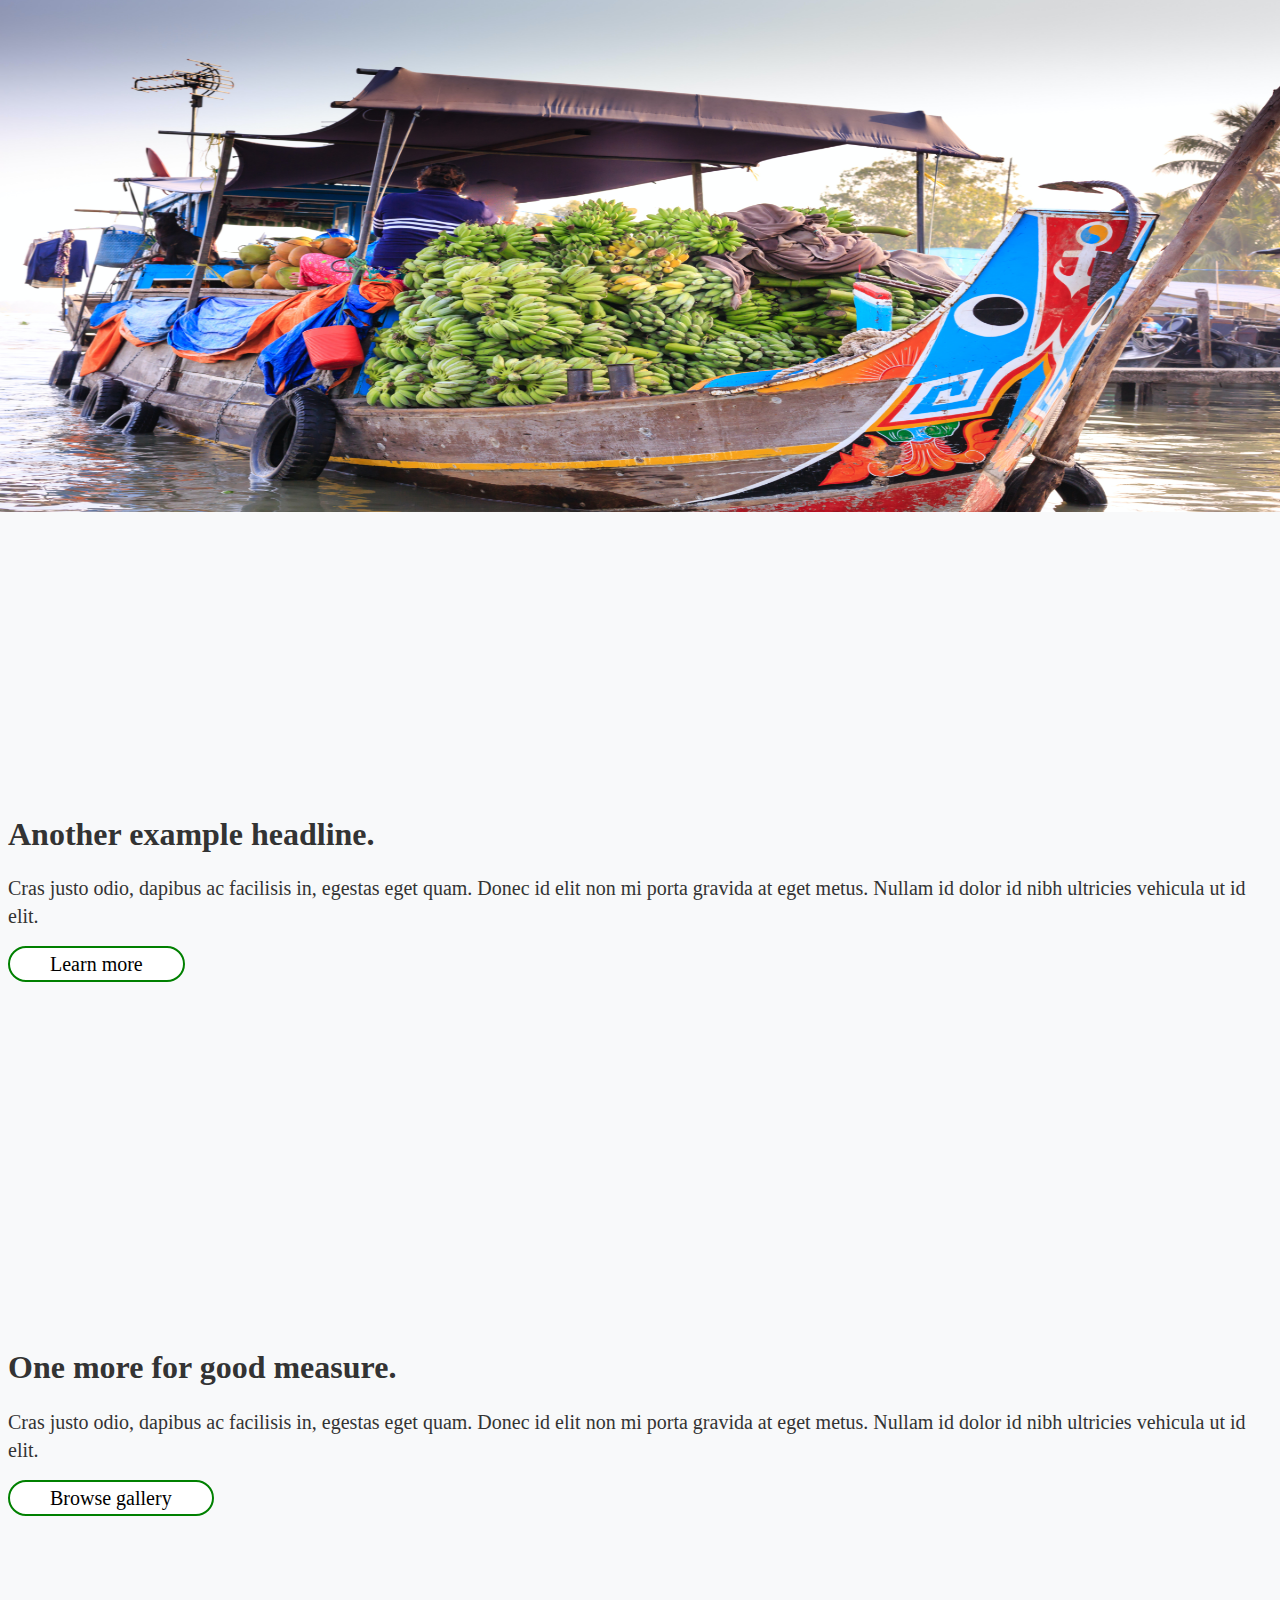
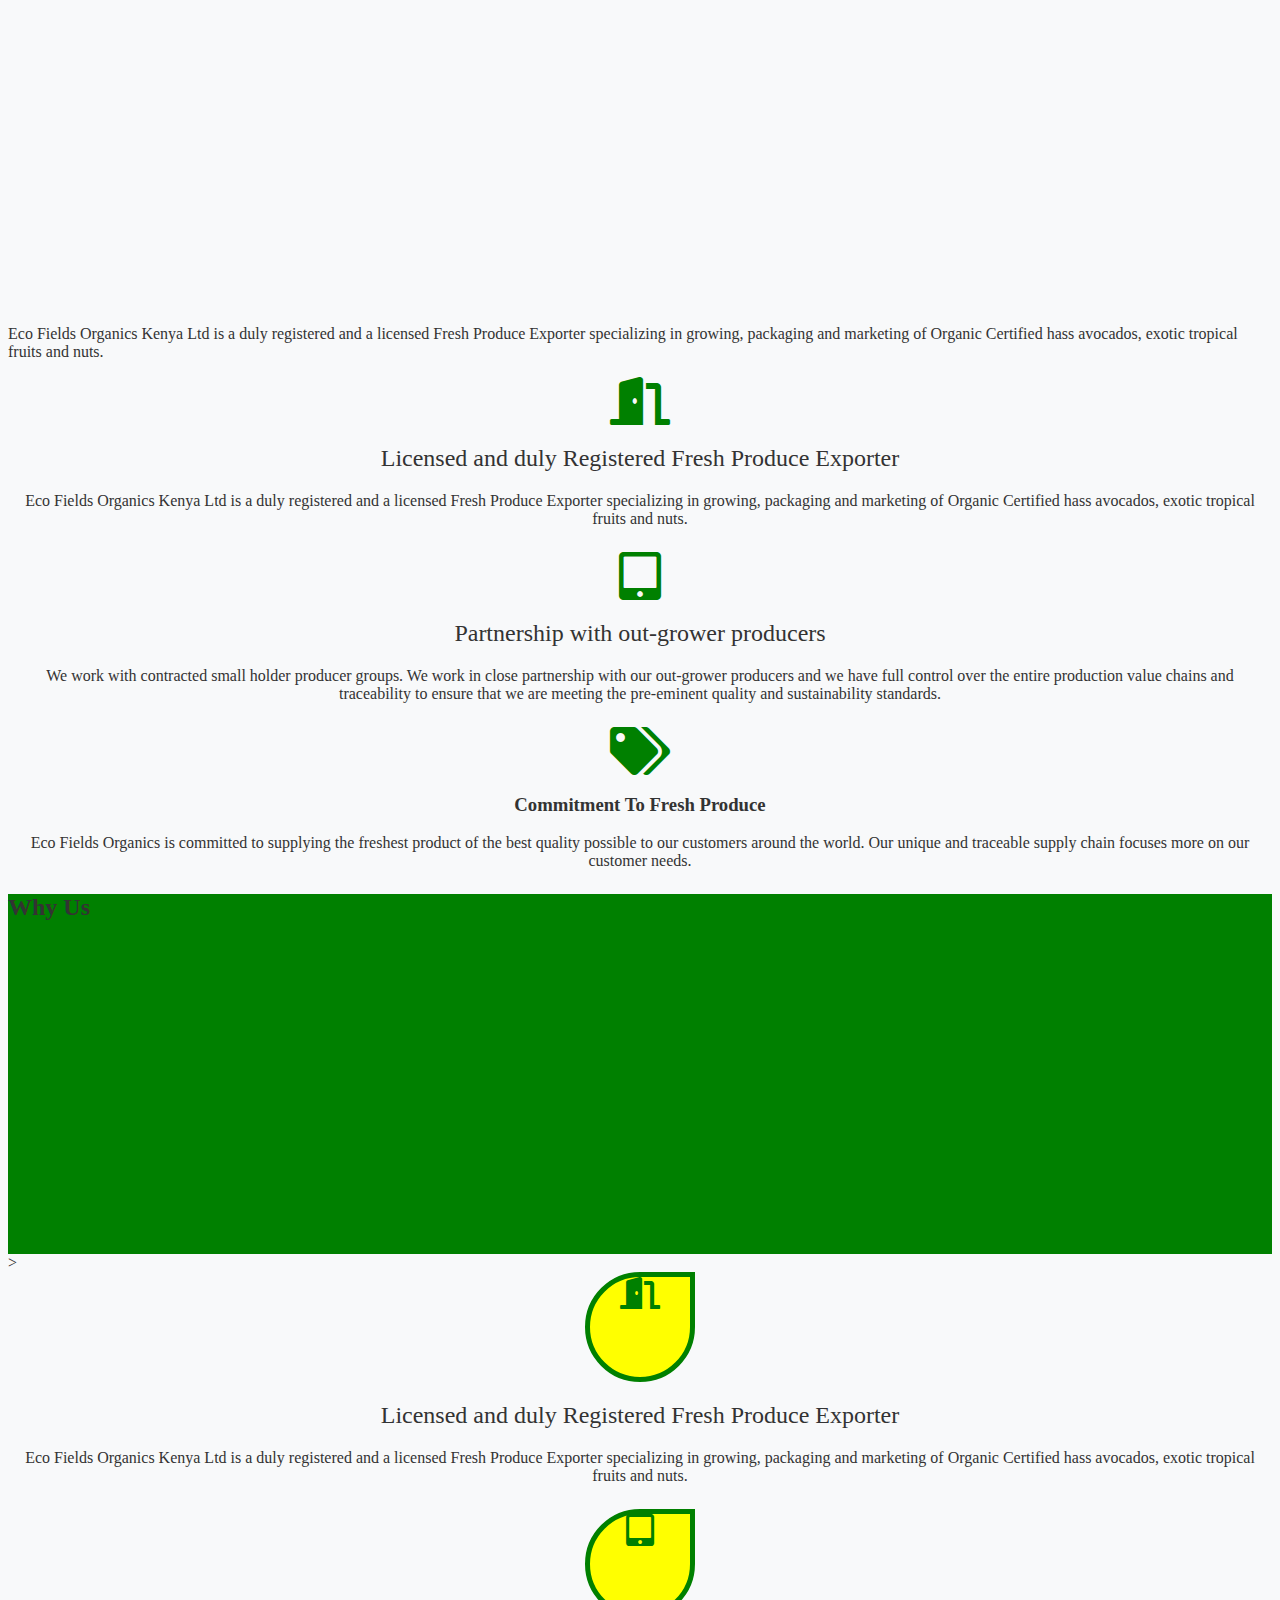
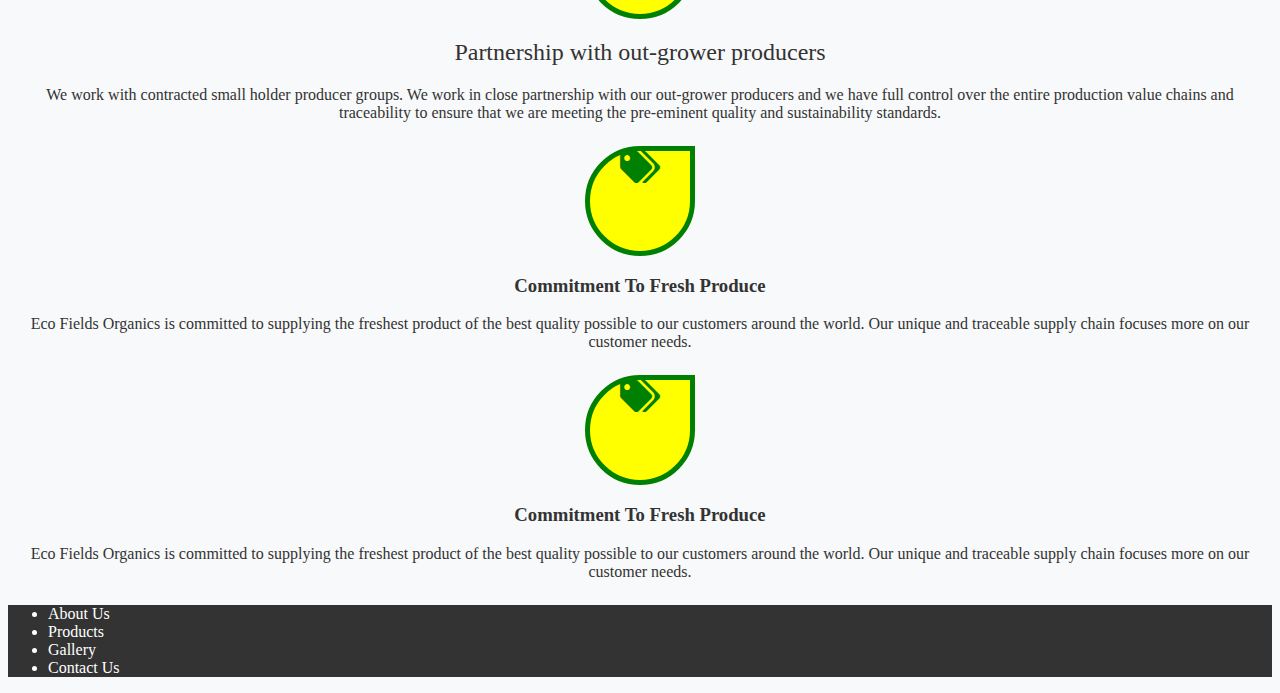
==== index.html @ 70c7e9b3 "ecofields first commit" ====
<!DOCTYPE html>
<html lang="en">
<head>
    <meta charset="UTF-8">
    <meta name="viewport" content="width=device-width, initial-scale=1.0">
    <title>ECO FIELDS ORGANICS LTD</title>
    <link rel="stylesheet" href="https://cdn.jsdelivr.net/npm/bootstrap@4.5.3/dist/css/bootstrap.min.css" integrity="sha384-TX8t27EcRE3e/ihU7zmQxVncDAy5uIKz4rEkgIXeMed4M0jlfIDPvg6uqKI2xXr2" crossorigin="anonymous">
    <link rel="stylesheet" href="css/style.css"/>
    <link  rel='stylesheet' href='https://cdnjs.cloudflare.com/ajax/libs/font-awesome/5.14.0/css/all.css'/>
</head>
<body>

<header>  
   
    <div class="navbar navbar-expand-sm navbar-light bg-light">
        <a href="#" class="navbar-brand">ECO FIELDS ORGANICS LTD</a>
        <button class="navbar-toggler" type="button" data-toggle="collapse" data-target="#navbarCollapse">
            <span class='navbar-toggler-icon'></span>
        </button>
        <div class="collapse navbar-collapse" id="navbarCollapse">
            <ul class="navbar-nav ml-auto">
                <li class="nav-item">
                    <a href="index.html" class="nav-link">Home</a>
                </li>
                <li class="nav-item">
                    <a href="about.html" class="nav-link">About Us</a>
                </li>
                <li class="nav-item">
                    <a href="products.html" class="nav-link">Products</a>
                </li>
                <li class="nav-item">
                    <a href="gallery.html" class="nav-link">Gallery</a>
                </li>
                <li class="nav-item">
                    <a href="contact.html" class="nav-link">Contact Us</a>
                </li>
            </ul>
        </div>
    </div>

<!--Carousel-->
  
<div id="myCarousel" class="carousel slide" data-ride="carousel">
  <ol class="carousel-indicators">
    <li data-target="#myCarousel" data-slide-to="0" class="active"></li>
    <li data-target="#myCarousel" data-slide-to="1"></li>
    <li data-target="#myCarousel" data-slide-to="2"></li>
  </ol>
  <div class="carousel-inner">
    <div class="carousel-item active">
      <img class="w-100" src='img/img1.jpg'/>
      <div class="container">
        <div class="carousel-caption text-left">
          <h1>Example headline.</h1>
          <p>Cras justo odio, dapibus ac facilisis in, egestas eget quam. Donec id elit non mi porta gravida at eget metus. Nullam id dolor id nibh ultricies vehicula ut id elit.</p>
          <p><a class="btn" id="readmore"href="#" role="button">Sign up today</a></p>
        </div>
      </div>
    </div>
    <div class="carousel-item">
     <img class="w-100" src='img/img1.jpg'/>
      <div class="container">
        <div class="carousel-caption">
          <h1>Another example headline.</h1>
          <p>Cras justo odio, dapibus ac facilisis in, egestas eget quam. Donec id elit non mi porta gravida at eget metus. Nullam id dolor id nibh ultricies vehicula ut id elit.</p>
          <p><a class="btn" id="readmore" href="#" role="button">Learn more</a></p>
        </div>
      </div>
    </div>
    <div class="carousel-item">
      <img class="w-100" src='img/img1.jpg'/>
      <div class="container">
        <div class="carousel-caption text-right">
          <h1>One more for good measure.</h1>
          <p>Cras justo odio, dapibus ac facilisis in, egestas eget quam. Donec id elit non mi porta gravida at eget metus. Nullam id dolor id nibh ultricies vehicula ut id elit.</p>
          <p><a class="btn"id="readmore" href="#" role="button">Browse gallery</a></p>
        </div>
      </div>
    </div>
  </div>
  <a class="carousel-control-prev" href="#myCarousel" role="button" data-slide="prev">
    <span class="carousel-control-prev-icon" aria-hidden="true"></span>
    <span class="sr-only">Previous</span>
  </a>
  <a class="carousel-control-next" href="#myCarousel" role="button" data-slide="next">
    <span class="carousel-control-next-icon" aria-hidden="true"></span>
    <span class="sr-only">Next</span>
  </a>
</div>

</header> 


<!--Company Description-->
<section class="company-description">
  <div class="container">
  <div class="desc mt-5">
  <p class='text-center'>  Eco Fields Organics Kenya Ltd is a duly registered and a licensed 
    Fresh Produce Exporter specializing in growing, packaging and marketing 
    of Organic Certified hass avocados, exotic tropical fruits and nuts. </p>
  
  </div>
  </div>
  
    <div class="container">
     <div class="row">
       <div class="col-md-4 company-description-1 description mt-5">
        <i class="fas fa-door-open fa-3x center"></i>
        <h2 class="company-desc">Licensed and duly Registered Fresh Produce Exporter</h2>
        Eco Fields Organics Kenya Ltd is a duly registered and a licensed 
          Fresh Produce Exporter specializing in growing, packaging and marketing 
          of Organic Certified hass avocados, exotic tropical fruits and nuts. 
         
       </div>
       <div class="col-md-4 company-description-2  description mt-5">
        <i class="fas fa-tablet-alt fa-3x center"></i>
        <h2 class="company-desc">Partnership with out-grower producers</h2>
        <p class="main-company-description"> We work with contracted small holder producer groups.
        We work in close partnership with our out-grower producers and we have
         full control over the entire production value chains and traceability to ensure that we are meeting the pre-eminent quality and sustainability standards.
         <p>
      </div>
      <div class=" col-md-4 company-description-3 description mt-5">
        <i class="fas fa-tags fa-3x center"></i> 
        <h3 class="company-desc">Commitment To Fresh Produce</h3>
      <p class="main-company-description">
          Eco Fields Organics is committed to supplying the freshest product
           of the best quality possible to our customers around the world. Our unique and traceable supply chain focuses more on our customer needs.
          </p>
        </div>
    </div>
    <div>
  </section>

<!--Products-->
<section class="products">
<div class="home-products-section">
 <h2 class="whyus">Why Us</h2>
</div>

</section>


<!--Not sure yet-->
<!--Company Description-->
<section class="company-description">>
  
    <div class="container">
     <div class="row">
       <div class="col-md-3 company-description-1 description mt-5">
        <i class="fas fa-door-open fa-2x center circle-icon"></i>
        <h2 class="company-desc">Licensed and duly Registered Fresh Produce Exporter</h2>
        Eco Fields Organics Kenya Ltd is a duly registered and a licensed 
          Fresh Produce Exporter specializing in growing, packaging and marketing 
          of Organic Certified hass avocados, exotic tropical fruits and nuts. 
         
       </div>
       <div class="col-md-3 company-description-2  description mt-5">
        <i class="fas fa-tablet-alt fa-2x center circle-icon"></i>
        <h2 class="company-desc">Partnership with out-grower producers</h2>
        <p class="main-company-description"> We work with contracted small holder producer groups.
        We work in close partnership with our out-grower producers and we have
         full control over the entire production value chains and traceability to ensure that we are meeting the pre-eminent quality and sustainability standards.
         <p>
      </div>
      <div class=" col-md-3 company-description-3 description mt-5">
        <i class="fas fa-tags fa-2x center circle-icon"></i> 
        <h3 class="company-desc">Commitment To Fresh Produce</h3>
      <p class="main-company-description">
          Eco Fields Organics is committed to supplying the freshest product
           of the best quality possible to our customers around the world. Our unique and traceable supply chain focuses more on our customer needs.
          </p>
        </div>
        <div class=" col-md-3 company-description-3 description mt-5">
          <i class="fas fa-tags fa-2x center circle-icon"></i> 
          <h3 class="company-desc">Commitment To Fresh Produce</h3>
        <p class="main-company-description">
            Eco Fields Organics is committed to supplying the freshest product
             of the best quality possible to our customers around the world. Our unique and traceable supply chain focuses more on our customer needs.
            </p>
          </div>
    </div>
    <div>
  </section>
<!--Footer-->
<footer>
  <div class="container">
    <div class="row">
      <div class="col-md-3 menu-section mt-5">
          <ul>
            <li>About Us</li>
            <li>Products</li>
            <li>Gallery</li>
            <li>Contact Us</li>
          </ul>
    </div>

    <div class="col-md-3">

    </div>
    <div class="col-md-3">
      
    </div>
    <div class="col-md-3">
      
    </div>
  </div>
</div>
</footer>

<script src="https://code.jquery.com/jquery-3.5.1.slim.min.js" integrity="sha384-DfXdz2htPH0lsSSs5nCTpuj/zy4C+OGpamoFVy38MVBnE+IbbVYUew+OrCXaRkfj" crossorigin="anonymous"></script>
<script src="https://cdn.jsdelivr.net/npm/bootstrap@4.5.3/dist/js/bootstrap.bundle.min.js" integrity="sha384-ho+j7jyWK8fNQe+A12Hb8AhRq26LrZ/JpcUGGOn+Y7RsweNrtN/tE3MoK7ZeZDyx" crossorigin="anonymous"></script>  
</body>
</html>
---- css/style.css ----
body{
    background-color:#f8f9fa;
    color:#333;
}
.navbar{
    height:20vh;
    border-bottom: green 3px solid;
    color:green;
}
.w-100 {
    width: 100% !important;
    height: 70vh;
  }
#readmore
  {
    margin-top:20px;  
    padding:5px 40px;
    text-decoration: none;
    color:black;
    border:2px solid green;
    border-radius:90px;
    background: #fff;
  }
  .center { 
    text-align: center; 
    width: 100%; 
}
footer{
  background-color:#333;
}
.menu-section li
{
 text-decoration: none;
 color:#fff;
}
.fas
{
  color:green;
}



/******Carousel***/

/* CUSTOMIZE THE CAROUSEL
-------------------------------------------------- */

/* Carousel base class */
.carousel {
  margin-bottom: 4rem;
}
/* Since positioning the image, we need to help out the caption */
.carousel-caption {
  bottom: 3rem;
  z-index: 10;
}

/* Declare heights because of positioning of img element */
.carousel-item {
  height: 32rem;
}
.carousel-item > img {
  position: absolute;
  top: 0;
  left: 0;
  min-width: 100%;
  height: 32rem;
}


/* MARKETING CONTENT
-------------------------------------------------- */

/* Center align the text within the three columns below the carousel */
.marketing .col-lg-4 {
  margin-bottom: 1.5rem;
  text-align: center;
}
.marketing h2 {
  font-weight: 400;
}
.marketing .col-lg-4 p {
  margin-right: .75rem;
  margin-left: .75rem;
}


/* Featurettes
------------------------- */

.featurette-divider {
  margin: 5rem 0; /* Space out the Bootstrap <hr> more */
}

/* Thin out the marketing headings */
.featurette-heading {
  font-weight: 300;
  line-height: 1;
  letter-spacing: -.05rem;
}


/* RESPONSIVE CSS
-------------------------------------------------- */

@media (min-width: 40em) {
  /* Bump up size of carousel content */
  .carousel-caption p {
    margin-bottom: 1.25rem;
    font-size: 1.25rem;
    line-height: 1.4;
  }

  .featurette-heading {
    font-size: 50px;
  }
}

@media (min-width: 62em) {
  .featurette-heading {
    margin-top: 7rem;
  }
}

/*--Contact Us--*/
.contact
{
  color:#fff;
}
.box {
  margin: auto
}

.card {
  padding: 8%;
  padding-top: 35px;
  margin-top: 60px;
  margin-bottom: 80px
}

textarea[name="message"] {
  resize: none
}

#e-mail {
  height: 45px
}

#message {
  height: 120px
}
input.input-box,
textarea.input-box {
    background-color: #616161;
    border: #616161;
    color: #BDBDBD
}

input.input-box:focus,
textarea.input-box:focus {
    background-color: #000000;
    color: #BDBDBD
}

.rm-border:focus {
    border-color: inherit;
    -webkit-box-shadow: none;
    box-shadow: none
}

form .form-control::-webkit-input-placeholder {
    color: #9E9E9E
}

::-moz-placeholder {
    color: #9E9E9E !important
}

input.btn-purple {
    background-color: #5C6BC0;
    color: #ffffff
}
.home-products-section
{
  background-color: green;
  width:100%;
  height:40vh;
}


.description
{
  margin-bottom:1.5rem;
  text-align:center;

}

.description h2{
  font-weight:400;
}

.description  p{
  margin-right:.75rem;
  margin-left:.75rem;
}
.about
{
  text-align: center;
  margin-top:120px;
}
.footer_text
{
  color:#fff;
}
.whyus h2
{
  color:white;
}
.circle-icon {
  

  display: inline-block;
  background-color: yellow;
  border: 5px solid green;
  width: 100px;
  height: 100px;
  border-top-left-radius: 50%;
  border-bottom-left-radius: 50%;
  border-bottom-right-radius: 50%;
}
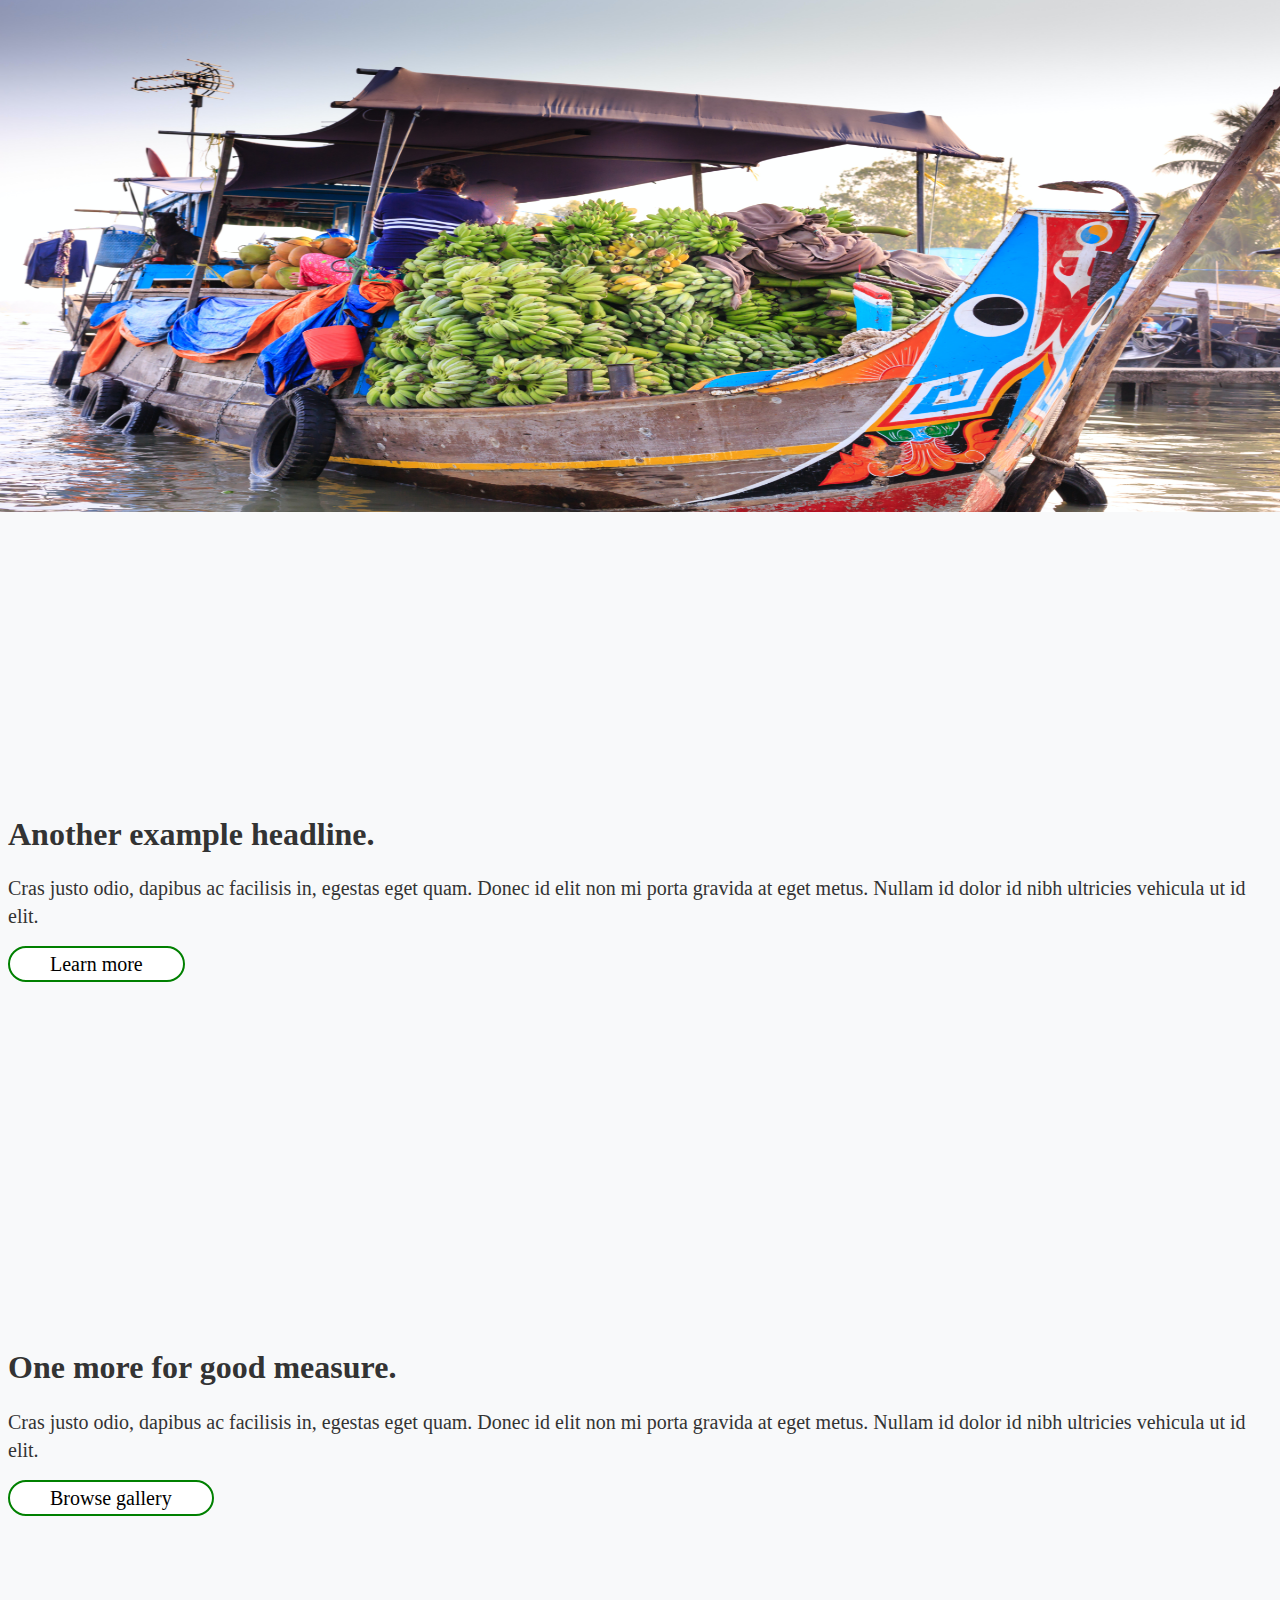
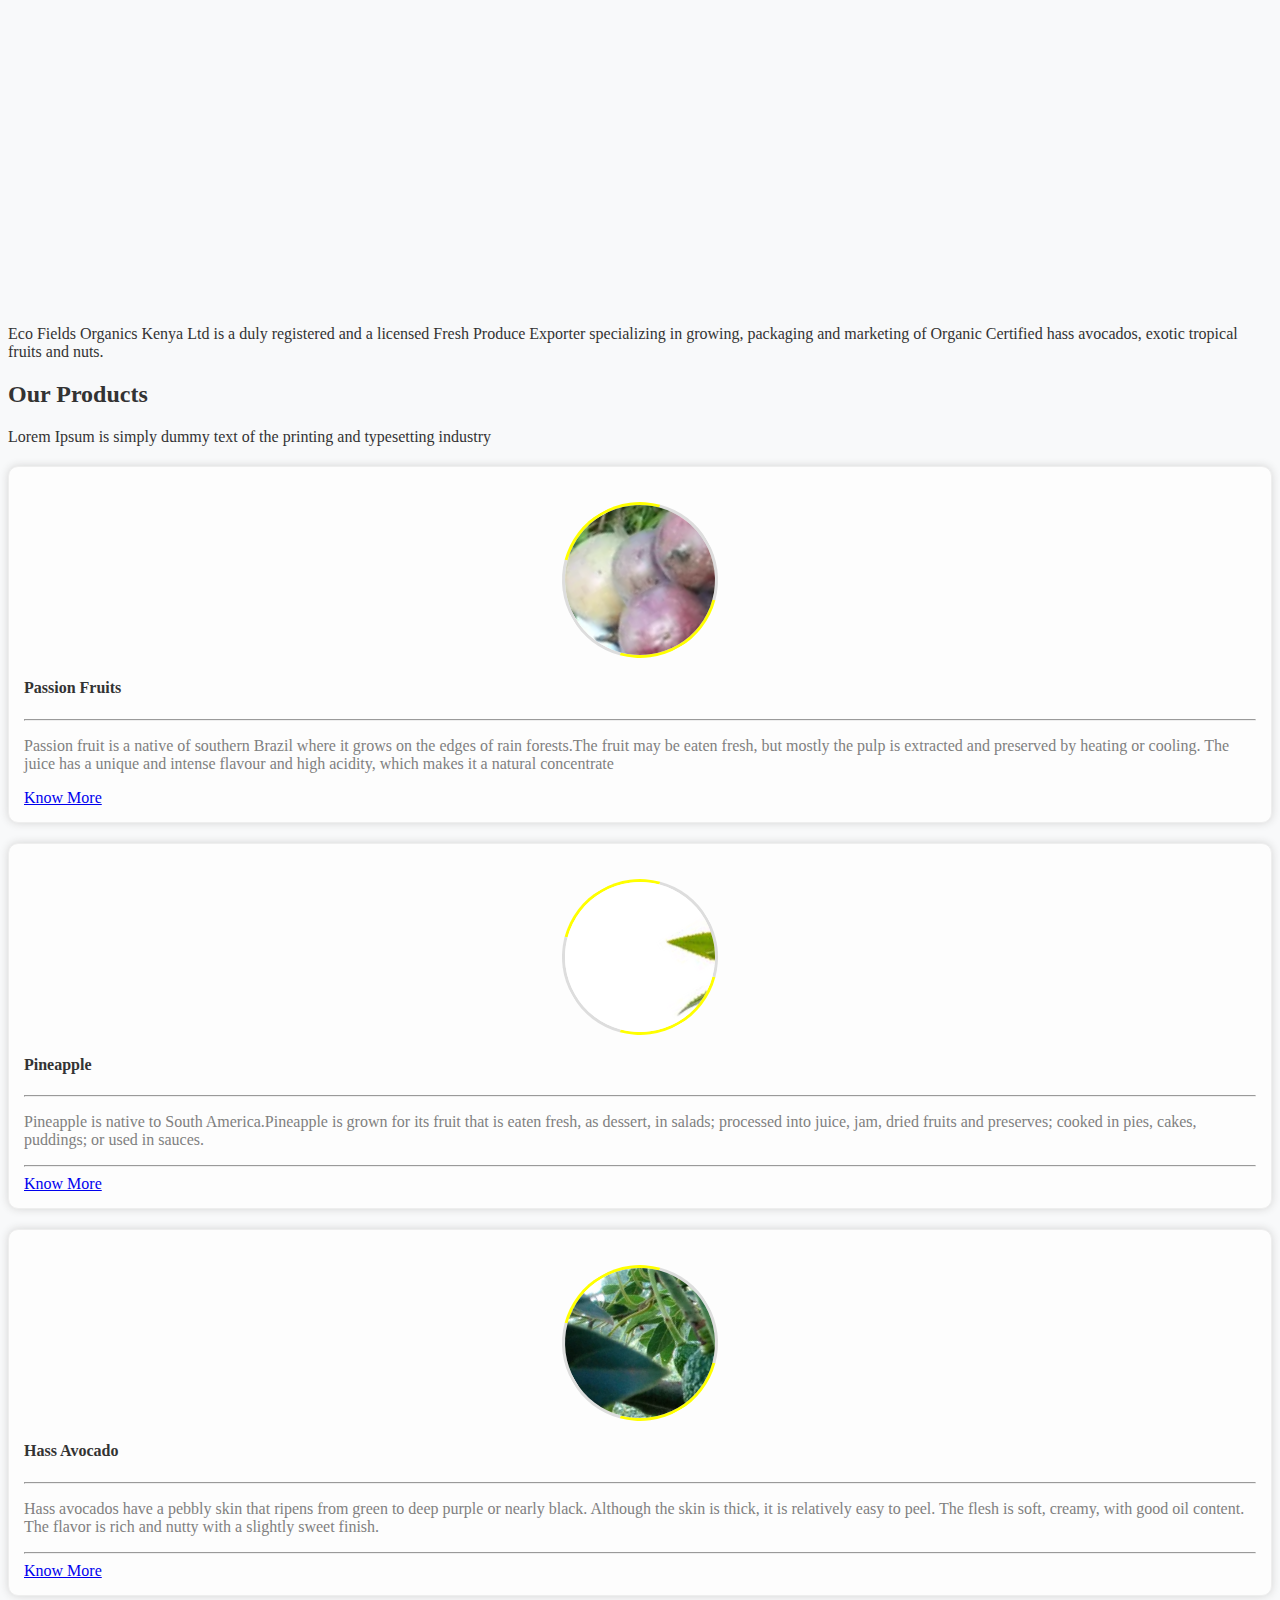
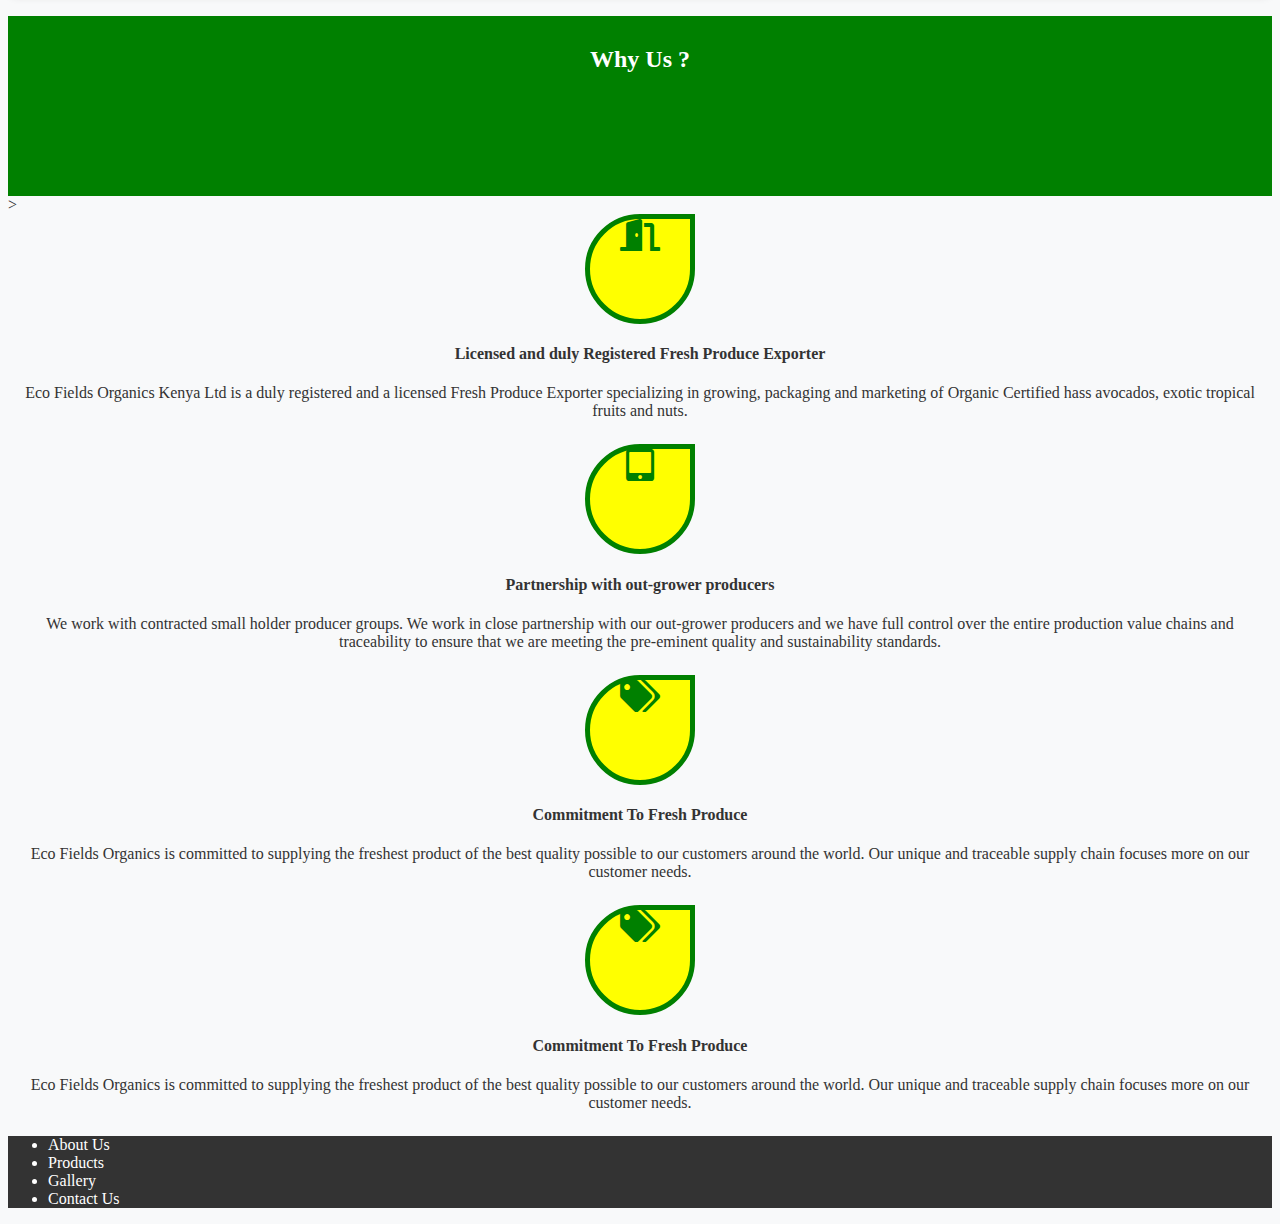
==== commit 1a39ae0f: "second commit" ====
--- a/index.html
+++ b/index.html
@@ -20,7 +20,7 @@
         <div class="collapse navbar-collapse" id="navbarCollapse">
             <ul class="navbar-nav ml-auto">
                 <li class="nav-item">
-                    <a href="index.html" class="nav-link">Home</a>
+                    <a href="index.html" class="nav-link active">Home</a>
                 </li>
                 <li class="nav-item">
                     <a href="about.html" class="nav-link">About Us</a>
@@ -53,7 +53,7 @@
         <div class="carousel-caption text-left">
           <h1>Example headline.</h1>
           <p>Cras justo odio, dapibus ac facilisis in, egestas eget quam. Donec id elit non mi porta gravida at eget metus. Nullam id dolor id nibh ultricies vehicula ut id elit.</p>
-          <p><a class="btn" id="readmore"href="#" role="button">Sign up today</a></p>
+          <p><a class="btn" id="readmore"href="contact.html" role="button">Contact us today</a></p>
         </div>
       </div>
     </div>
@@ -63,7 +63,7 @@
         <div class="carousel-caption">
           <h1>Another example headline.</h1>
           <p>Cras justo odio, dapibus ac facilisis in, egestas eget quam. Donec id elit non mi porta gravida at eget metus. Nullam id dolor id nibh ultricies vehicula ut id elit.</p>
-          <p><a class="btn" id="readmore" href="#" role="button">Learn more</a></p>
+          <p><a class="btn" id="readmore" href="products.html" role="button">Learn more</a></p>
         </div>
       </div>
     </div>
@@ -73,7 +73,7 @@
         <div class="carousel-caption text-right">
           <h1>One more for good measure.</h1>
           <p>Cras justo odio, dapibus ac facilisis in, egestas eget quam. Donec id elit non mi porta gravida at eget metus. Nullam id dolor id nibh ultricies vehicula ut id elit.</p>
-          <p><a class="btn"id="readmore" href="#" role="button">Browse gallery</a></p>
+          <p><a class="btn"id="readmore" href="gallery.html" role="button">Browse gallery</a></p>
         </div>
       </div>
     </div>
@@ -92,50 +92,84 @@
 
 
 <!--Company Description-->
+
 <section class="company-description">
   <div class="container">
-  <div class="desc mt-5">
-  <p class='text-center'>  Eco Fields Organics Kenya Ltd is a duly registered and a licensed 
-    Fresh Produce Exporter specializing in growing, packaging and marketing 
-    of Organic Certified hass avocados, exotic tropical fruits and nuts. </p>
+      <div class="desc mt-5">
+      <p class='text-center'>  Eco Fields Organics Kenya Ltd is a duly registered and a licensed 
+        Fresh Produce Exporter specializing in growing, packaging and marketing 
+        of Organic Certified hass avocados, exotic tropical fruits and nuts. </p>
+      
+      </div>
+  </div>
+
+
+
+
+	<div class="container">
+		<div class="row">
+			<div class="col-sm-6 offset-sm-3 mt-4 mb-4">
+				<h2 class="text-center">Our Products</h2>
+				<p class="text-center">Lorem Ipsum is simply dummy text of the printing and typesetting industry</p>
+			</div>
+		</div>
+
+		<div class="row">
+			<div class="col-md-4">
+				<div class="card-box text-center">
+					<div class="user-pic">
+						<img src="img/passion.png" class="img-fluid" alt="User Pic">
+					</div>
+					<h4>Passion Fruits</h4>
+					<hr>
+					<p>Passion fruit is a native of southern Brazil where it grows on the edges of rain forests.The fruit may be eaten fresh, 
+            but mostly the pulp is extracted and preserved by heating or cooling. The juice has a unique and intense flavour and high acidity,
+             which makes it a natural concentrate</p>
+					<a href="#" class="btn btn-success">Know More</a>
+				</div>
+			</div>
+
+			<div class="col-md-4">
+				<div class="card-box text-center">
+					<div class="user-pic">
+						<img src="img/pineapple.png" class="img-fluid" alt="User Pic">
+					</div>
+					<h4>Pineapple</h4>
+				
+					<hr>
+					<p>Pineapple is native to South America.Pineapple is grown for its fruit that is eaten fresh, as dessert, in salads; processed
+             into juice, jam, dried fruits and preserves; 
+            cooked in pies, cakes, puddings; or used in sauces.   </p>
+					<hr>
+					<a href="#" class="btn btn-success">Know More</a>
+				</div>
+			</div>
+
+			<div class="col-md-4">
+				<div class="card-box text-center">
+					<div class="user-pic">
+						<img src="img/avocado.png" class="img-fluid" alt="User Pic">
+					</div>
+					<h4>Hass Avocado</h4>
+					<hr>
+					<p>Hass avocados have a pebbly skin that ripens from green to deep purple or nearly black.
+             Although the skin is thick, it is relatively easy to peel. 
+            The flesh is soft, creamy, with good oil content. The flavor is rich and nutty with a slightly sweet finish. </p>
+					<hr>
+					<a href="#" class="btn btn-success">Know More</a>
+				</div>
+			</div>
+		</div>
+	</div>
+
   
-  </div>
-  </div>
-  
-    <div class="container">
-     <div class="row">
-       <div class="col-md-4 company-description-1 description mt-5">
-        <i class="fas fa-door-open fa-3x center"></i>
-        <h2 class="company-desc">Licensed and duly Registered Fresh Produce Exporter</h2>
-        Eco Fields Organics Kenya Ltd is a duly registered and a licensed 
-          Fresh Produce Exporter specializing in growing, packaging and marketing 
-          of Organic Certified hass avocados, exotic tropical fruits and nuts. 
-         
-       </div>
-       <div class="col-md-4 company-description-2  description mt-5">
-        <i class="fas fa-tablet-alt fa-3x center"></i>
-        <h2 class="company-desc">Partnership with out-grower producers</h2>
-        <p class="main-company-description"> We work with contracted small holder producer groups.
-        We work in close partnership with our out-grower producers and we have
-         full control over the entire production value chains and traceability to ensure that we are meeting the pre-eminent quality and sustainability standards.
-         <p>
-      </div>
-      <div class=" col-md-4 company-description-3 description mt-5">
-        <i class="fas fa-tags fa-3x center"></i> 
-        <h3 class="company-desc">Commitment To Fresh Produce</h3>
-      <p class="main-company-description">
-          Eco Fields Organics is committed to supplying the freshest product
-           of the best quality possible to our customers around the world. Our unique and traceable supply chain focuses more on our customer needs.
-          </p>
-        </div>
-    </div>
-    <div>
+   
   </section>
 
 <!--Products-->
 <section class="products">
 <div class="home-products-section">
- <h2 class="whyus">Why Us</h2>
+ <h2 >Why Us ?</h2>
 </div>
 
 </section>
@@ -149,7 +183,7 @@
      <div class="row">
        <div class="col-md-3 company-description-1 description mt-5">
         <i class="fas fa-door-open fa-2x center circle-icon"></i>
-        <h2 class="company-desc">Licensed and duly Registered Fresh Produce Exporter</h2>
+        <h4 class="company-desc">Licensed and duly Registered Fresh Produce Exporter</h4>
         Eco Fields Organics Kenya Ltd is a duly registered and a licensed 
           Fresh Produce Exporter specializing in growing, packaging and marketing 
           of Organic Certified hass avocados, exotic tropical fruits and nuts. 
@@ -157,7 +191,7 @@
        </div>
        <div class="col-md-3 company-description-2  description mt-5">
         <i class="fas fa-tablet-alt fa-2x center circle-icon"></i>
-        <h2 class="company-desc">Partnership with out-grower producers</h2>
+        <h4 class="company-desc">Partnership with out-grower producers</h4>
         <p class="main-company-description"> We work with contracted small holder producer groups.
         We work in close partnership with our out-grower producers and we have
          full control over the entire production value chains and traceability to ensure that we are meeting the pre-eminent quality and sustainability standards.
@@ -165,7 +199,7 @@
       </div>
       <div class=" col-md-3 company-description-3 description mt-5">
         <i class="fas fa-tags fa-2x center circle-icon"></i> 
-        <h3 class="company-desc">Commitment To Fresh Produce</h3>
+        <h4 class="company-desc">Commitment To Fresh Produce</h4>
       <p class="main-company-description">
           Eco Fields Organics is committed to supplying the freshest product
            of the best quality possible to our customers around the world. Our unique and traceable supply chain focuses more on our customer needs.
@@ -173,7 +207,7 @@
         </div>
         <div class=" col-md-3 company-description-3 description mt-5">
           <i class="fas fa-tags fa-2x center circle-icon"></i> 
-          <h3 class="company-desc">Commitment To Fresh Produce</h3>
+          <h4 class="company-desc">Commitment To Fresh Produce</h4>
         <p class="main-company-description">
             Eco Fields Organics is committed to supplying the freshest product
              of the best quality possible to our customers around the world. Our unique and traceable supply chain focuses more on our customer needs.
@@ -210,5 +244,6 @@
 
 <script src="https://code.jquery.com/jquery-3.5.1.slim.min.js" integrity="sha384-DfXdz2htPH0lsSSs5nCTpuj/zy4C+OGpamoFVy38MVBnE+IbbVYUew+OrCXaRkfj" crossorigin="anonymous"></script>
 <script src="https://cdn.jsdelivr.net/npm/bootstrap@4.5.3/dist/js/bootstrap.bundle.min.js" integrity="sha384-ho+j7jyWK8fNQe+A12Hb8AhRq26LrZ/JpcUGGOn+Y7RsweNrtN/tE3MoK7ZeZDyx" crossorigin="anonymous"></script>  
+
 </body>
 </html>--- a/css/style.css
+++ b/css/style.css
@@ -11,6 +11,10 @@
     width: 100% !important;
     height: 70vh;
   }
+  .nav-item:active
+  {
+    color:yellow
+  } 
 #readmore
   {
     margin-top:20px;  
@@ -21,6 +25,10 @@
     border-radius:90px;
     background: #fff;
   }
+  #readmore:hover{
+    background: yellow;
+
+  }
   .center { 
     text-align: center; 
     width: 100%; 
@@ -184,9 +192,16 @@
 {
   background-color: green;
   width:100%;
-  height:40vh;
-}
-
+  height:20vh;
+}
+
+.home-products-section h2
+{
+  color:white;
+  text-align: center;
+  padding-top: 30px;
+  font-weight: 800;
+}
 
 .description
 {
@@ -217,7 +232,6 @@
   color:white;
 }
 .circle-icon {
-  
 
   display: inline-block;
   background-color: yellow;
@@ -227,4 +241,43 @@
   border-top-left-radius: 50%;
   border-bottom-left-radius: 50%;
   border-bottom-right-radius: 50%;
+}
+
+/** Product Cards*/
+.user-pic {
+  width: 150px;
+  height: 150px;
+  overflow: hidden;
+  border-radius: 100%;
+  margin: 20px auto 20px;
+  border-left: 3px solid #ddd;
+  border-right: 3px solid #ddd;
+  border-top: 3px solid yellow;
+  border-bottom: 3px solid yellow;
+  transform: rotate(-30deg);
+  transition: 0.5s;
+}
+.card-box:hover .user-pic {
+  transform: rotate(0deg);
+  transform: scale(1.1);
+}
+.card-box {
+  padding: 15px;
+  background-color: #fdfdfd;
+  margin: 20px 0px;
+  border-radius: 10px;
+  border: 1px solid #eee;
+  box-shadow: 0px 0px 8px 0px #d4d4d4;
+  transition: 0.5s;
+}
+.card-box:hover {
+border: 1px solid green;
+}
+.card-box p {
+  color: #808080;
+}
+
+.navbar-light .nav-item > .nav-link.active  {
+  color:#333;
+  background-color:yellow;
 }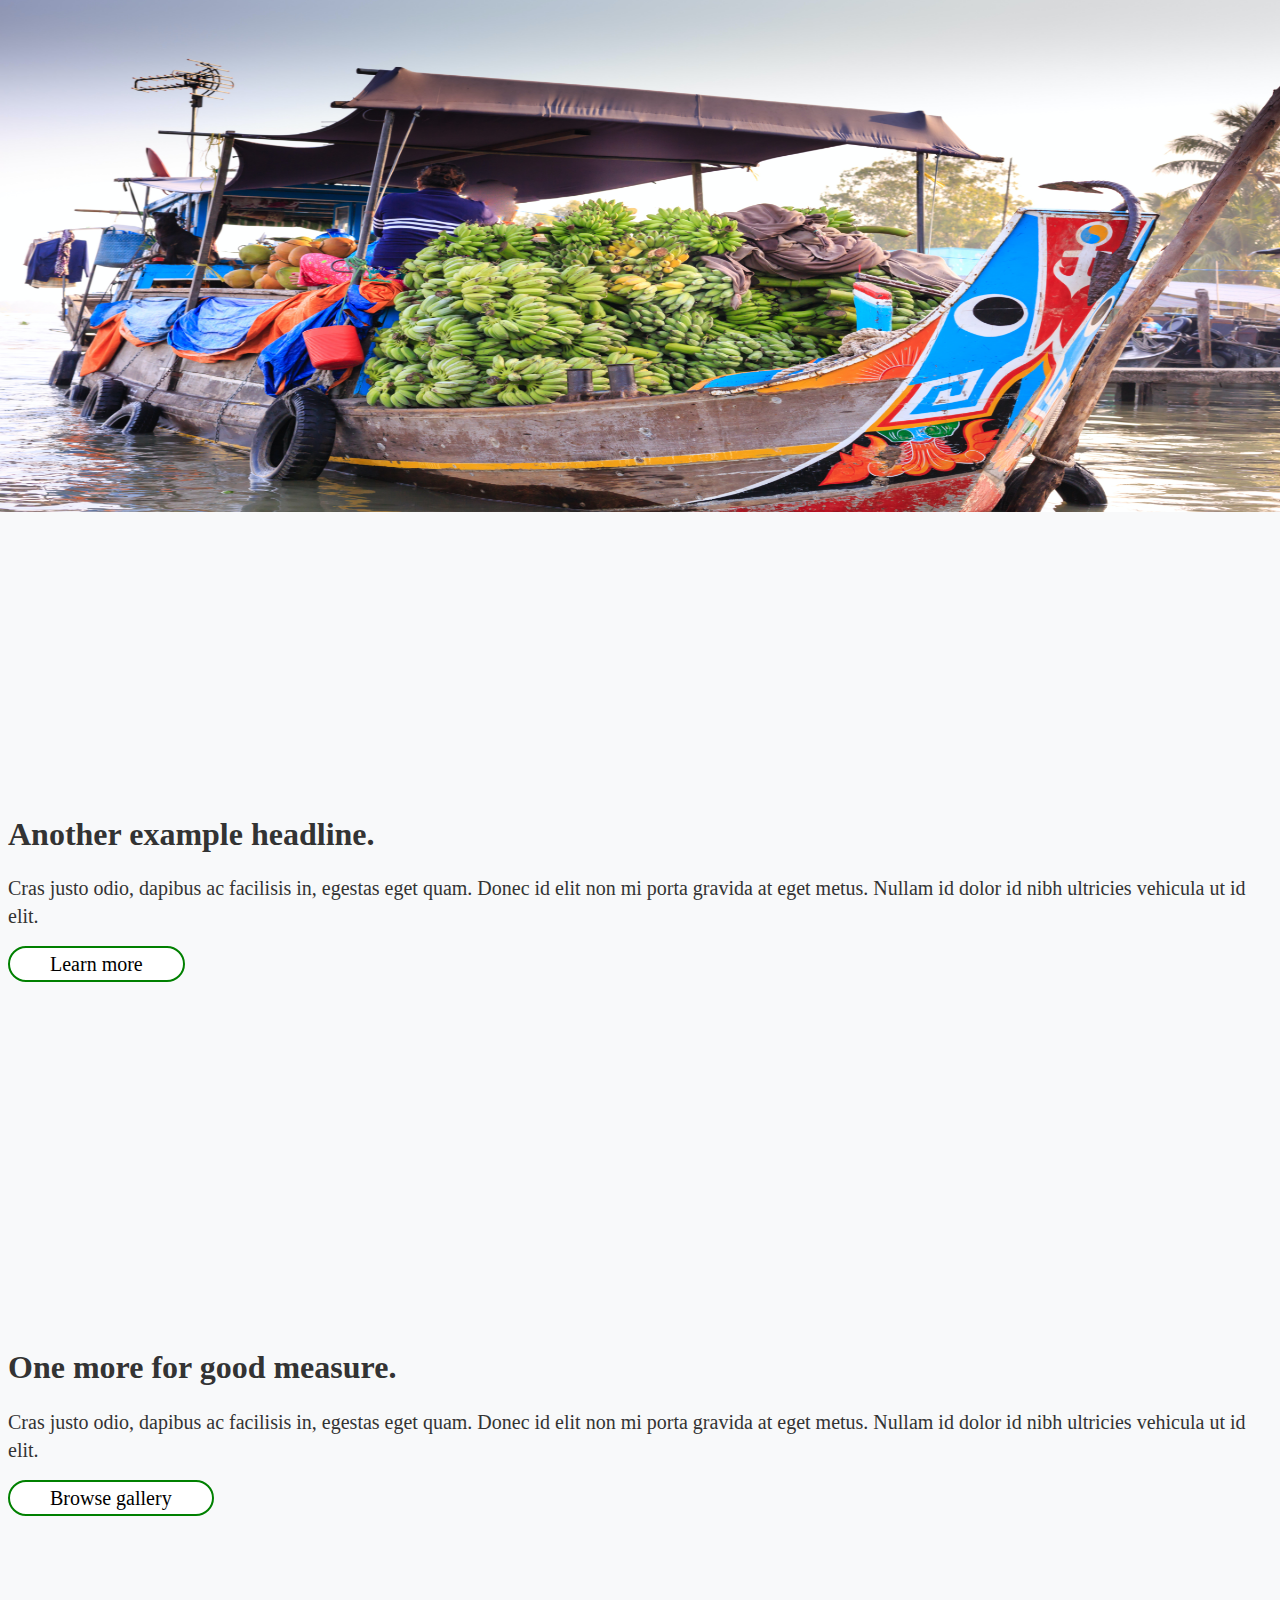
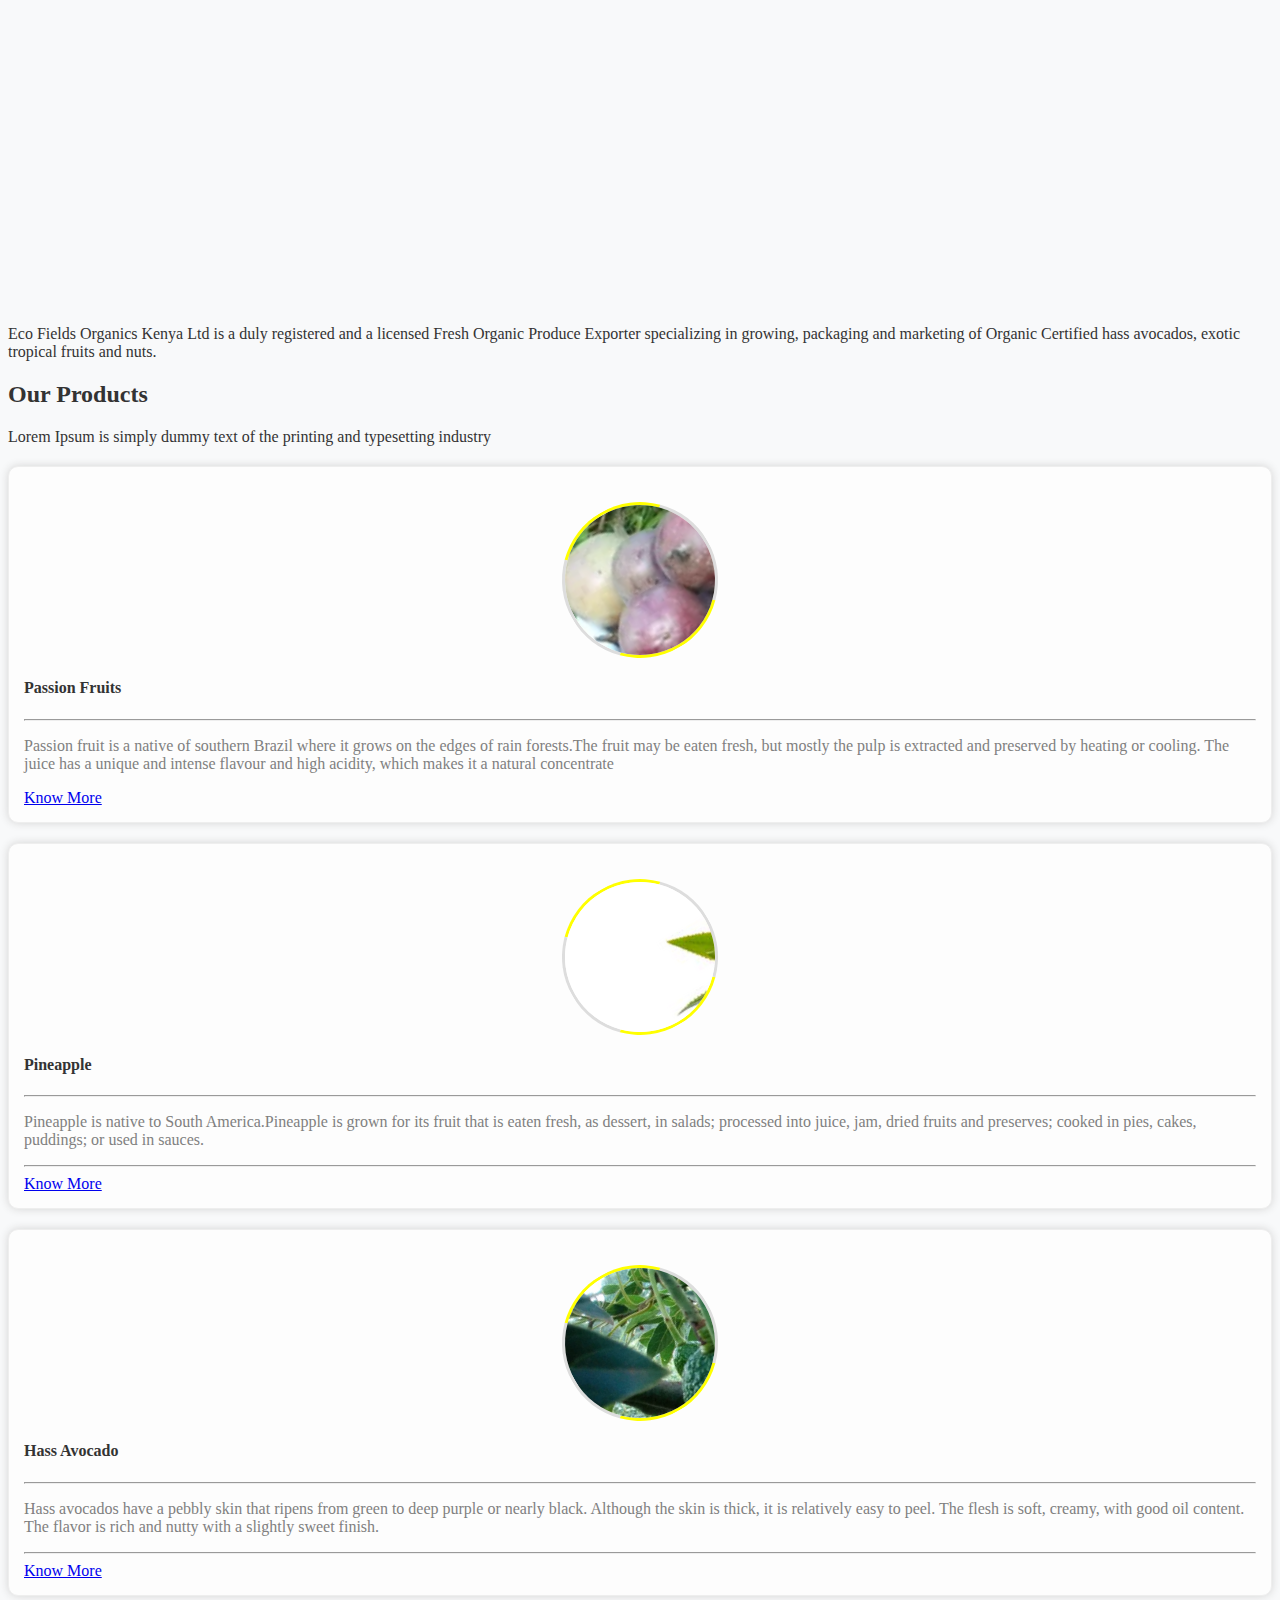
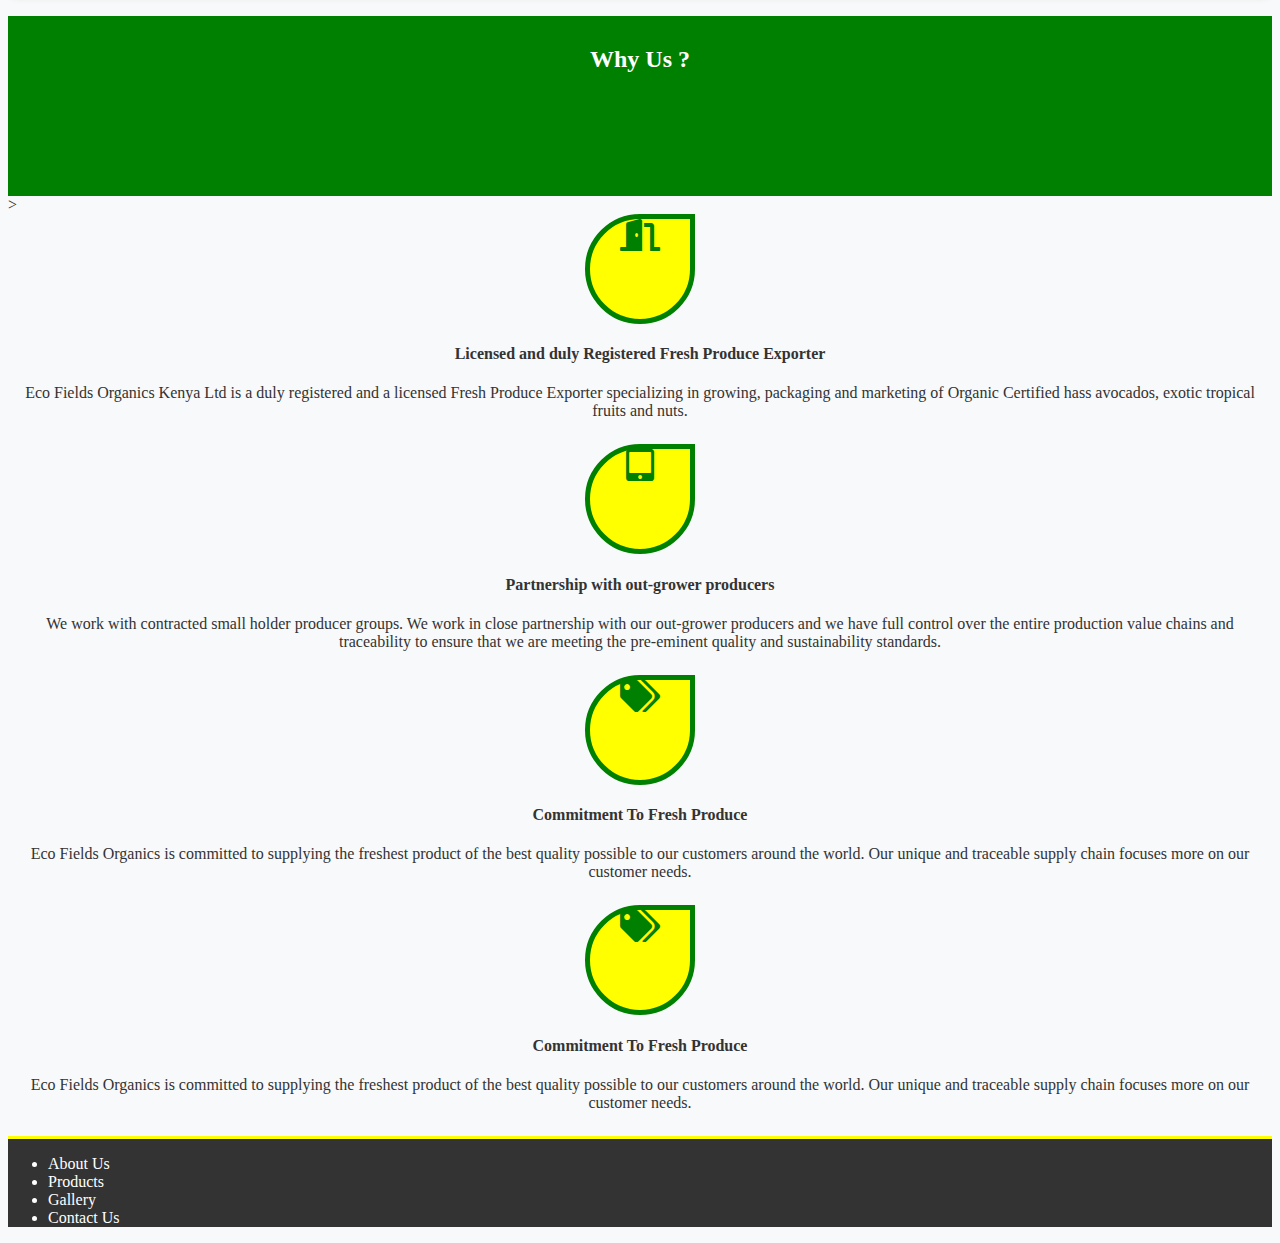
==== commit 3601aeb3: "Home and About mostly done" ====
--- a/index.html
+++ b/index.html
@@ -97,8 +97,9 @@
   <div class="container">
       <div class="desc mt-5">
       <p class='text-center'>  Eco Fields Organics Kenya Ltd is a duly registered and a licensed 
-        Fresh Produce Exporter specializing in growing, packaging and marketing 
+        Fresh Organic Produce Exporter specializing in growing, packaging and marketing 
         of Organic Certified hass avocados, exotic tropical fruits and nuts. </p>
+       
       
       </div>
   </div>
@@ -169,7 +170,7 @@
 <!--Products-->
 <section class="products">
 <div class="home-products-section">
- <h2 >Why Us ?</h2>
+ <h2>Why Us ?</h2>
 </div>
 
 </section>
@@ -181,7 +182,7 @@
   
     <div class="container">
      <div class="row">
-       <div class="col-md-3 company-description-1 description mt-5">
+       <div class="col-md-3 col-sm-6 company-description-1 description mt-5">
         <i class="fas fa-door-open fa-2x center circle-icon"></i>
         <h4 class="company-desc">Licensed and duly Registered Fresh Produce Exporter</h4>
         Eco Fields Organics Kenya Ltd is a duly registered and a licensed 
@@ -189,7 +190,7 @@
           of Organic Certified hass avocados, exotic tropical fruits and nuts. 
          
        </div>
-       <div class="col-md-3 company-description-2  description mt-5">
+       <div class="col-md-3 col-sm-6 company-description-2  description mt-5">
         <i class="fas fa-tablet-alt fa-2x center circle-icon"></i>
         <h4 class="company-desc">Partnership with out-grower producers</h4>
         <p class="main-company-description"> We work with contracted small holder producer groups.
@@ -197,7 +198,7 @@
          full control over the entire production value chains and traceability to ensure that we are meeting the pre-eminent quality and sustainability standards.
          <p>
       </div>
-      <div class=" col-md-3 company-description-3 description mt-5">
+      <div class=" col-md-3  col-sm-6 company-description-3 description mt-5">
         <i class="fas fa-tags fa-2x center circle-icon"></i> 
         <h4 class="company-desc">Commitment To Fresh Produce</h4>
       <p class="main-company-description">
@@ -205,7 +206,7 @@
            of the best quality possible to our customers around the world. Our unique and traceable supply chain focuses more on our customer needs.
           </p>
         </div>
-        <div class=" col-md-3 company-description-3 description mt-5">
+        <div class=" col-md-3 col-sm-6 company-description-3 description mt-5">
           <i class="fas fa-tags fa-2x center circle-icon"></i> 
           <h4 class="company-desc">Commitment To Fresh Produce</h4>
         <p class="main-company-description">
--- a/css/style.css
+++ b/css/style.css
@@ -34,6 +34,7 @@
     width: 100%; 
 }
 footer{
+  border-top: 3px solid yellow;
   background-color:#333;
 }
 .menu-section li
@@ -280,4 +281,40 @@
 .navbar-light .nav-item > .nav-link.active  {
   color:#333;
   background-color:yellow;
+}
+.about-jumbotron .home-products-section
+{
+  padding-top:50px;
+  text-align:center;
+}
+.about-jumbotron .home-products-section h4
+{
+  color:#fff;
+ 
+  border-right:dotted 1px #fff;
+  display:inline-block;
+  padding-left:1rem;
+  padding-right: 1rem;;
+}
+.about-us-guarantee
+{
+    padding:1rem;
+    text-align:center;
+    background: #333333;
+    color:#fff;
+    border-top:2px solid yellow;
+    
+
+}
+.about-us-guarantee h1{
+    border-left:dotted 1px #fff;
+    border-right:dotted 1px #fff;
+    display:inline-block;
+    padding-left:1rem;
+    padding-right:1rem;
+    
+}
+.about-h2
+{
+  border-bottom:1px solid yellow;
 }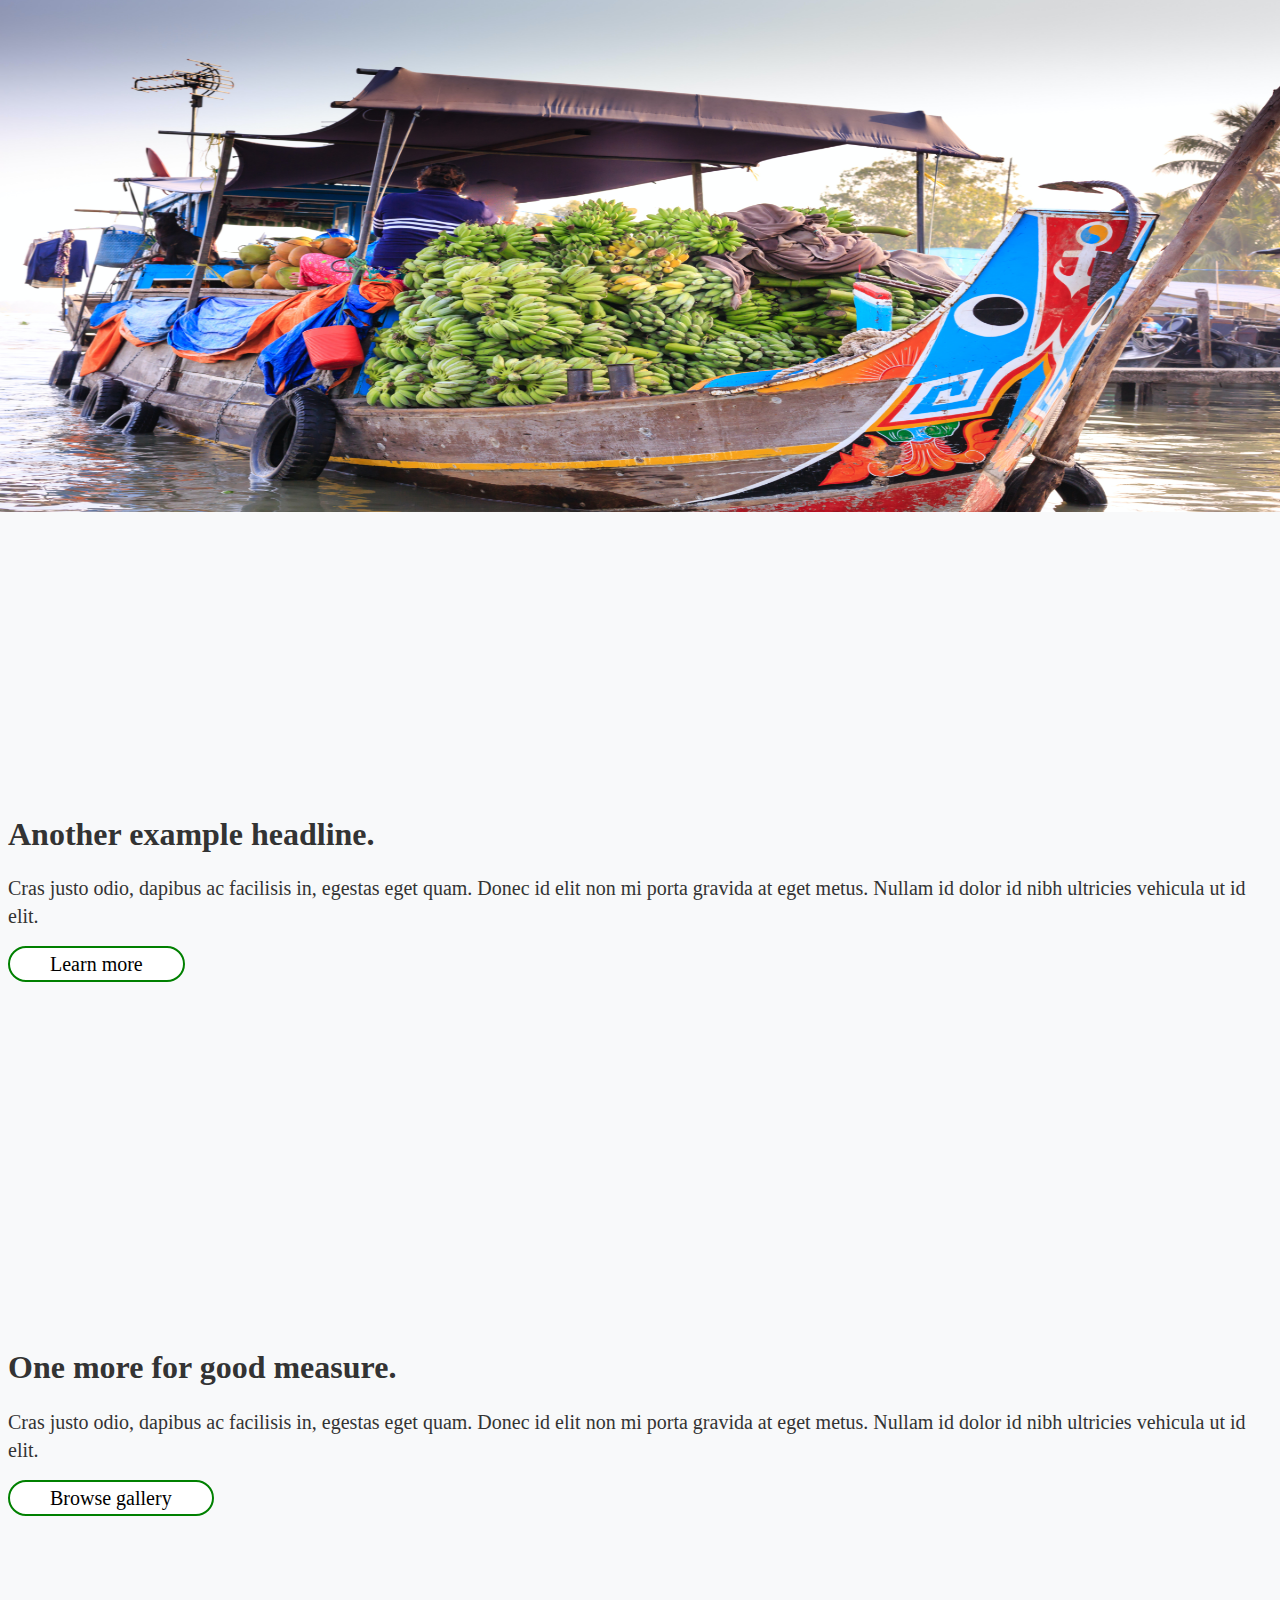
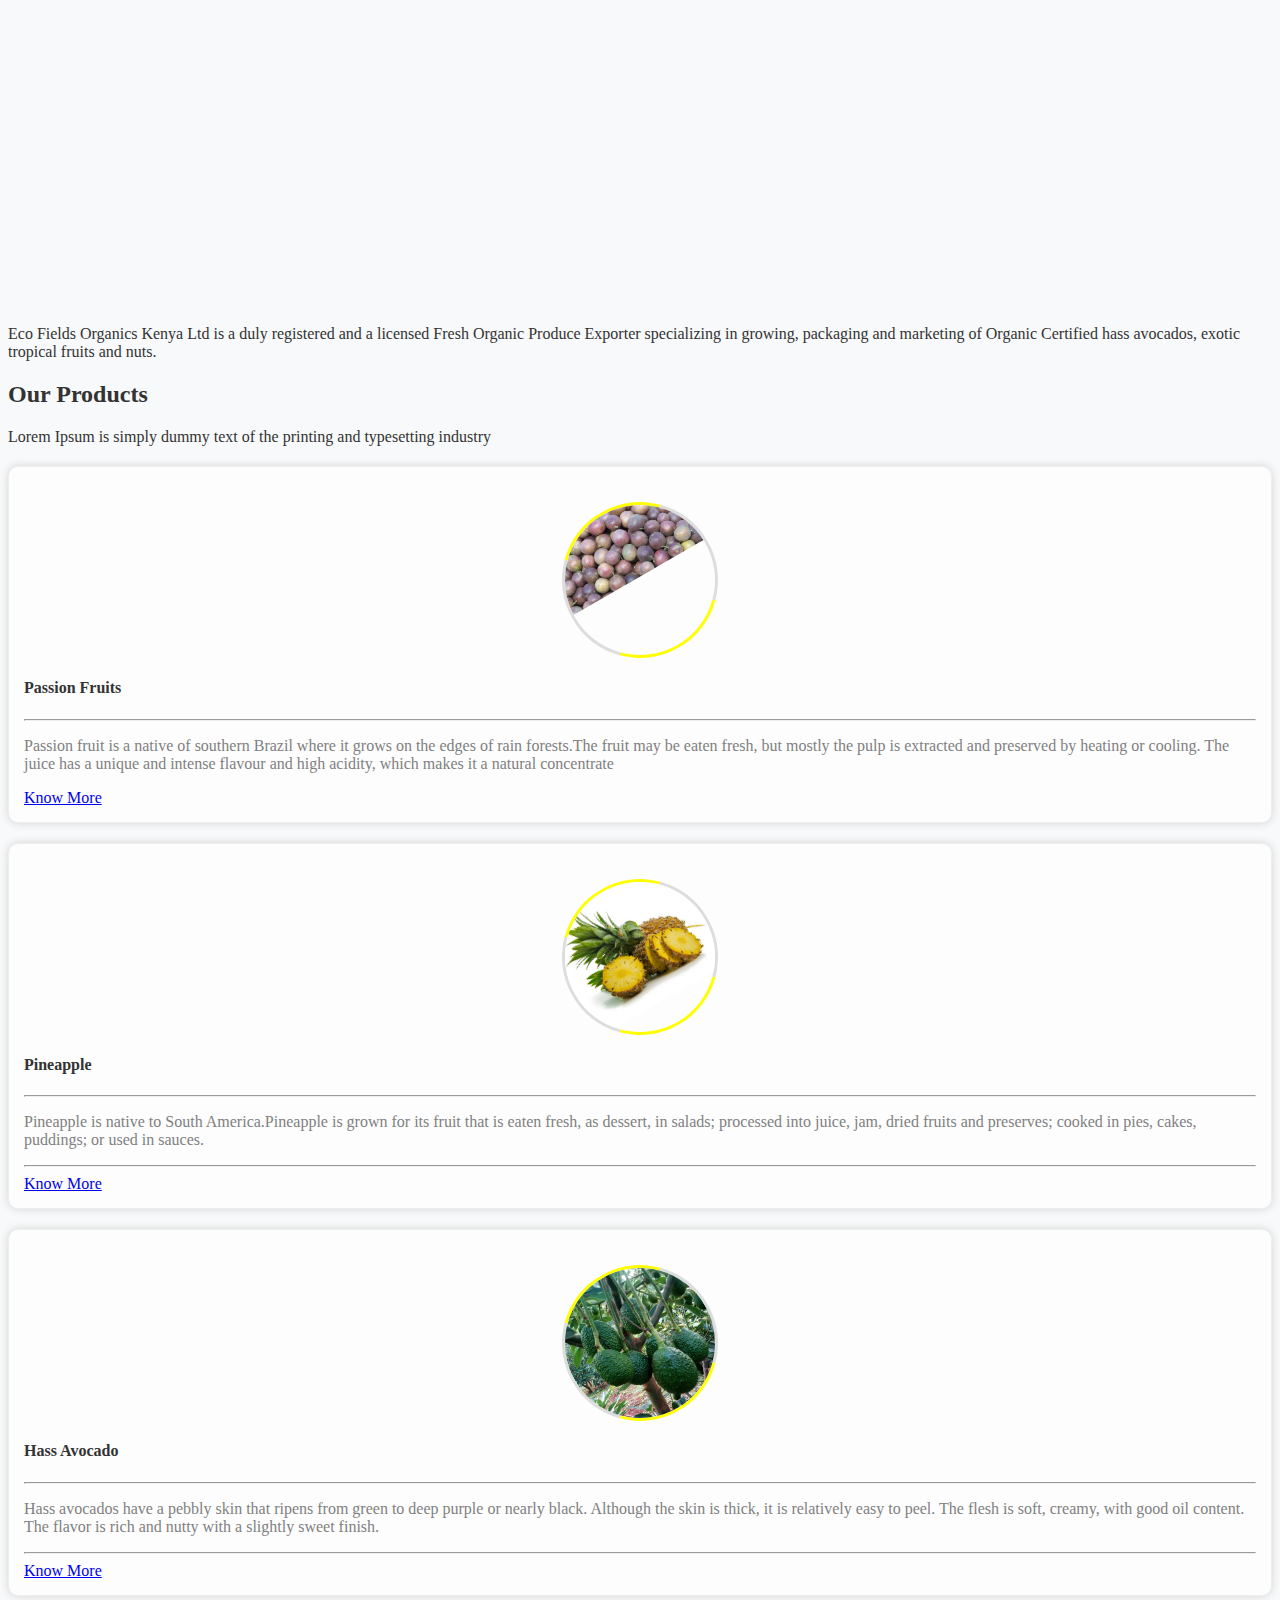
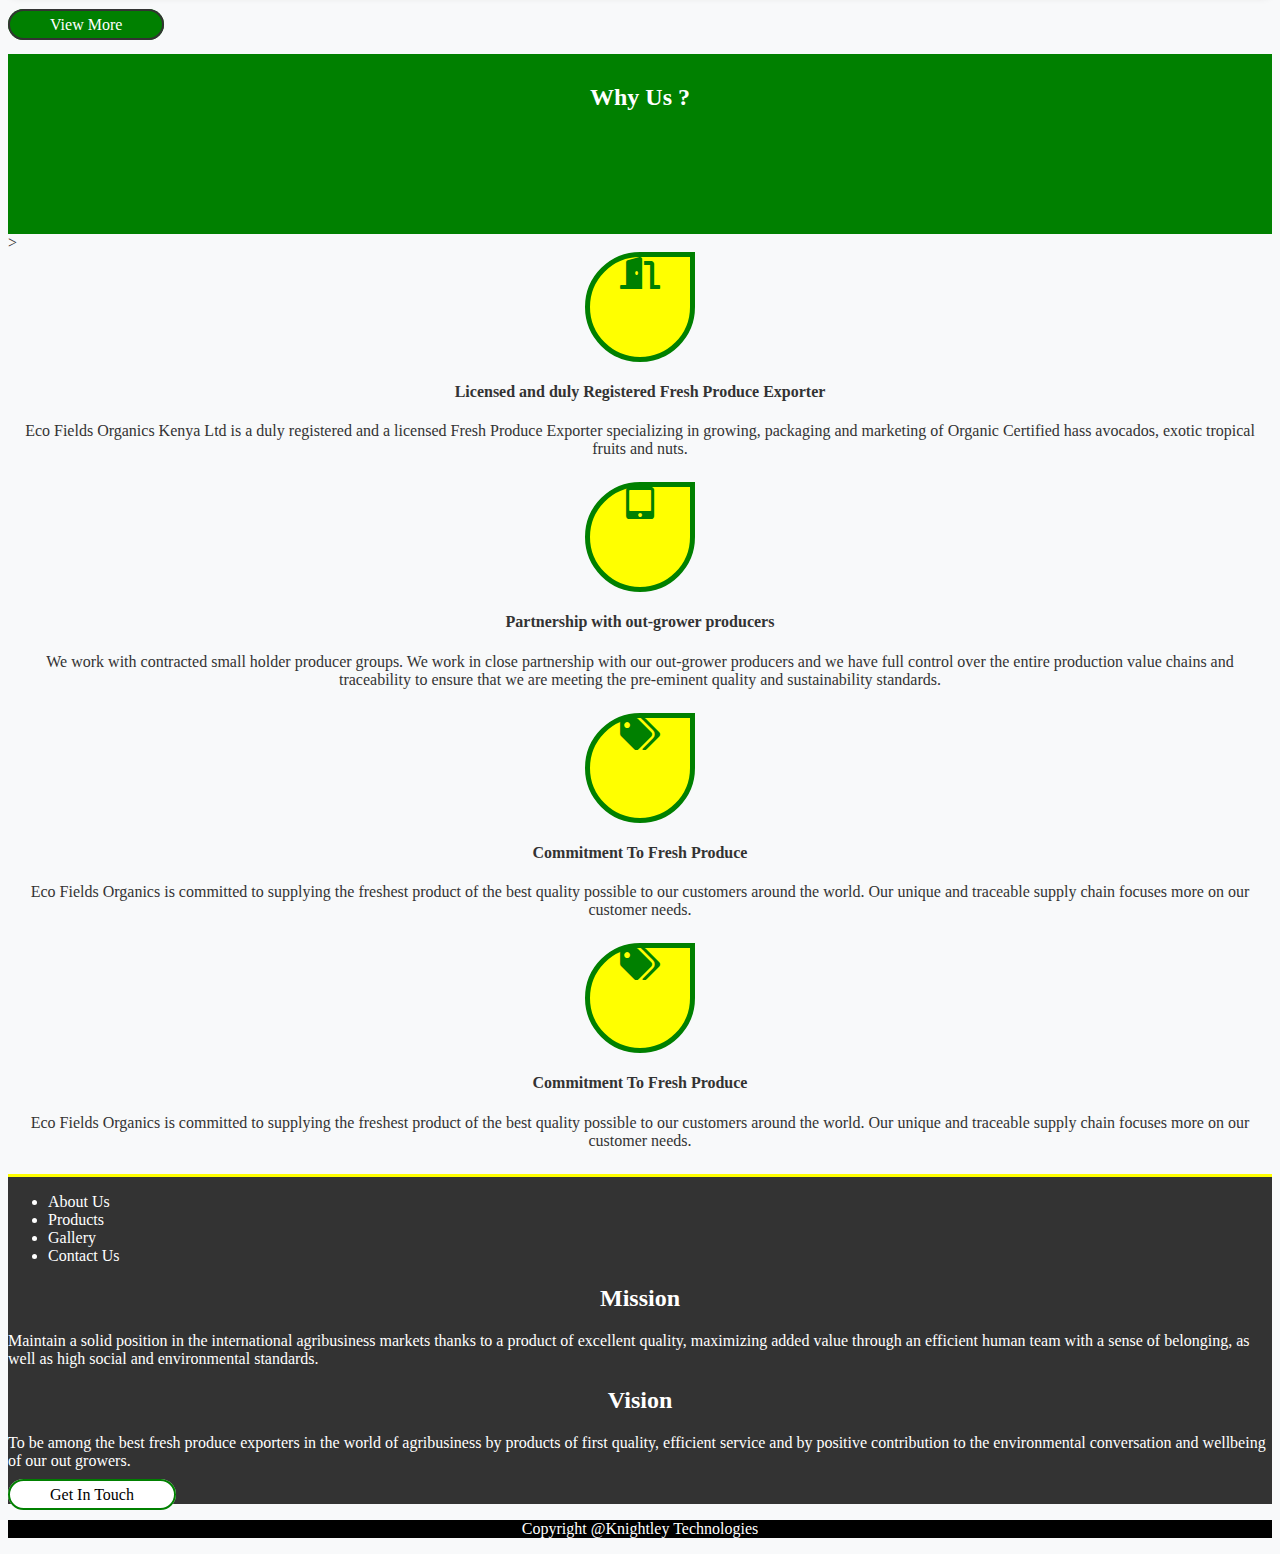
==== commit f1e622ac: "contact and gallery page pending" ====
--- a/index.html
+++ b/index.html
@@ -142,7 +142,7 @@
              into juice, jam, dried fruits and preserves; 
             cooked in pies, cakes, puddings; or used in sauces.   </p>
 					<hr>
-					<a href="#" class="btn btn-success">Know More</a>
+					<a href="pineapple.html" class="btn btn-success">Know More</a>
 				</div>
 			</div>
 
@@ -162,11 +162,11 @@
 			</div>
 		</div>
 	</div>
-
-  
    
   </section>
 
+  <!--Get more products-->
+  <a href="products.html" class="viewmore">View More</a>
 <!--Products-->
 <section class="products">
 <div class="home-products-section">
@@ -218,30 +218,44 @@
     <div>
   </section>
 <!--Footer-->
-<footer>
-  <div class="container">
-    <div class="row">
-      <div class="col-md-3 menu-section mt-5">
-          <ul>
-            <li>About Us</li>
-            <li>Products</li>
-            <li>Gallery</li>
-            <li>Contact Us</li>
-          </ul>
-    </div>
-
-    <div class="col-md-3">
-
-    </div>
-    <div class="col-md-3">
-      
-    </div>
-    <div class="col-md-3">
-      
-    </div>
-  </div>
-</div>
-</footer>
+
+    <!--Footer-->
+    <footer>
+      <div class="container">
+        <div class="row">
+          <div class="col-md-3 menu-section mt-5">
+              <ul>
+                <li>About Us</li>
+                <li>Products</li>
+                <li>Gallery</li>
+                <li>Contact Us</li>
+              </ul>
+        </div>
+    
+        <div class="col-md-3">
+            <h2 class="h2-medium">Mission</h2>
+         <p class="footer_text">
+          Maintain a solid position in the international agribusiness markets thanks to a product of excellent quality, 
+          maximizing added value through an efficient human team with a sense of belonging, as well as high social and
+           environmental standards.
+          </p>
+        </div>
+        <div class="col-md-3">
+          <h2 class="h2-medium">Vision</h2>
+          <p class="footer_text">
+              To be among the best fresh produce exporters in the world of agribusiness by products of first quality, efficient service and 
+              by positive contribution to the environmental conversation and wellbeing of our out growers.
+           </p>
+        </div>
+        <div class="col-md-3">
+            <a href=""id="readmore" class="">Get In Touch</a>
+      </div>
+    </div>
+   
+    </footer>
+    <div class="copyright">
+      <p>Copyright @Knightley Technologies</p>
+    </div>
 
 <script src="https://code.jquery.com/jquery-3.5.1.slim.min.js" integrity="sha384-DfXdz2htPH0lsSSs5nCTpuj/zy4C+OGpamoFVy38MVBnE+IbbVYUew+OrCXaRkfj" crossorigin="anonymous"></script>
 <script src="https://cdn.jsdelivr.net/npm/bootstrap@4.5.3/dist/js/bootstrap.bundle.min.js" integrity="sha384-ho+j7jyWK8fNQe+A12Hb8AhRq26LrZ/JpcUGGOn+Y7RsweNrtN/tE3MoK7ZeZDyx" crossorigin="anonymous"></script>  
--- a/css/style.css
+++ b/css/style.css
@@ -23,8 +23,28 @@
     color:black;
     border:2px solid green;
     border-radius:90px;
-    background: #fff;
-  }
+    background: rgb(255, 255, 255);
+  }
+  .viewmore a{
+    justify-content: center;
+    align-items: center;
+  }
+  .h2-medium
+  {
+    color:white;
+    text-align: center;
+    font-weight: 600;
+  }
+ .viewmore 
+ {
+  margin-top:20px;  
+  padding:5px 40px;
+  text-decoration: none;
+  color:white;
+  border:2px solid #333;
+  border-radius:90px;
+  background: green;
+ } 
   #readmore:hover{
     background: yellow;
 
@@ -317,4 +337,64 @@
 .about-h2
 {
   border-bottom:1px solid yellow;
-}+}
+
+.copyright
+{
+  background-color: black;
+  color:white;
+  text-align: center;
+
+}
+
+.grid {
+	position: relative;
+	margin: 0 auto;
+	padding: 0 12px;
+	list-style: none;
+	text-align: center;
+}
+.grid h2 {
+    color: #000;
+    transform: translate3d(0px, 100%, 0px);
+    transition: transform 0.35s ease 0s, color 0.35s ease 0s;
+    width: 100%;
+}
+.grid h2 span {
+    font-weight: 800;
+}
+.grid p {
+    padding: 2em;
+    transform: translate3d(0px, 10px, 0px);
+    width: 100%;
+}
+img {
+    border: 0;
+    width: 100%;
+    height: auto;
+}
+
+/* Technique #1 */
+.overlayone{
+  width:25vw;
+  height: 25vh;
+
+  position: relative;
+}
+.overlayinn {
+  background-color: rgba(0, 182, 158, 0.7);
+  height: 100%;
+  width: 100%;
+  opacity: 0;
+  top: 0;
+  left: 0;
+  position: absolute;
+  padding: 70px;
+  transition: opacity .5s;
+}
+.overlayinn:hover {
+  opacity: 1;
+  transition: opacity .5s;
+}
+
+
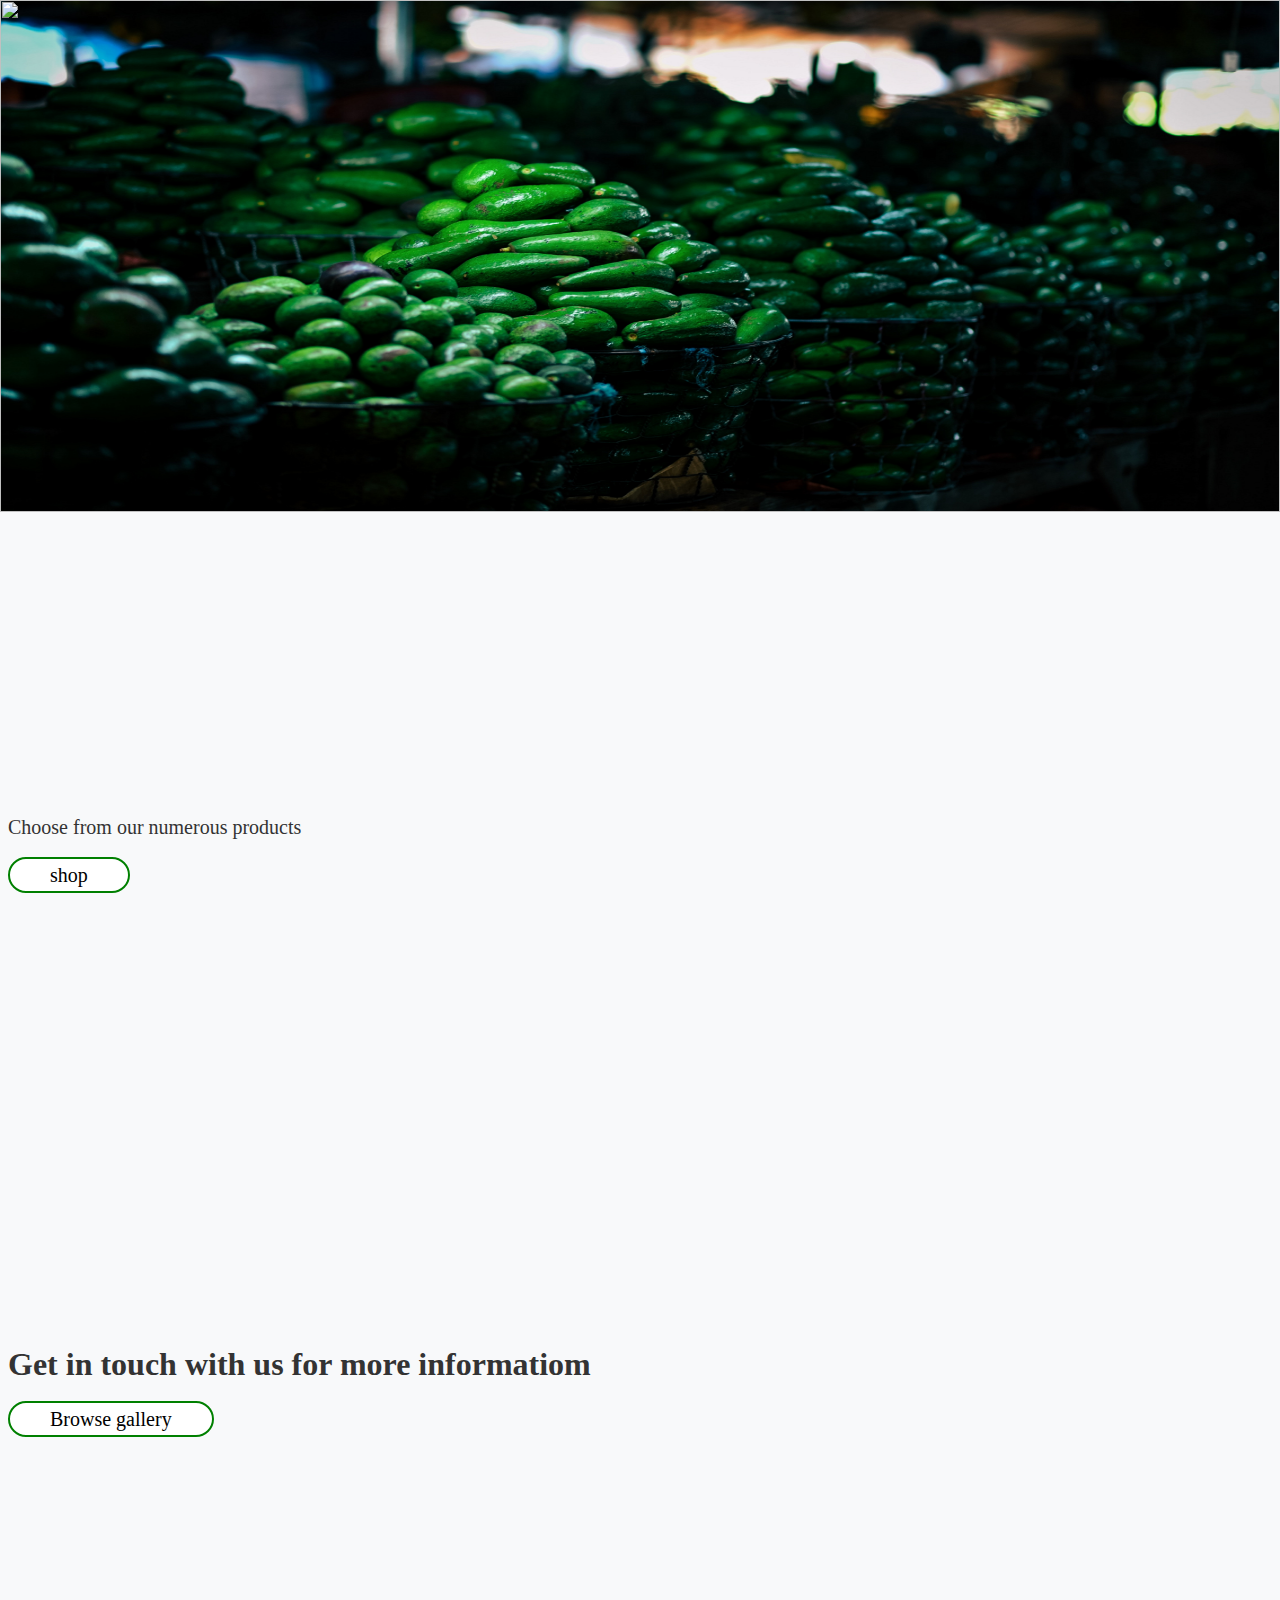
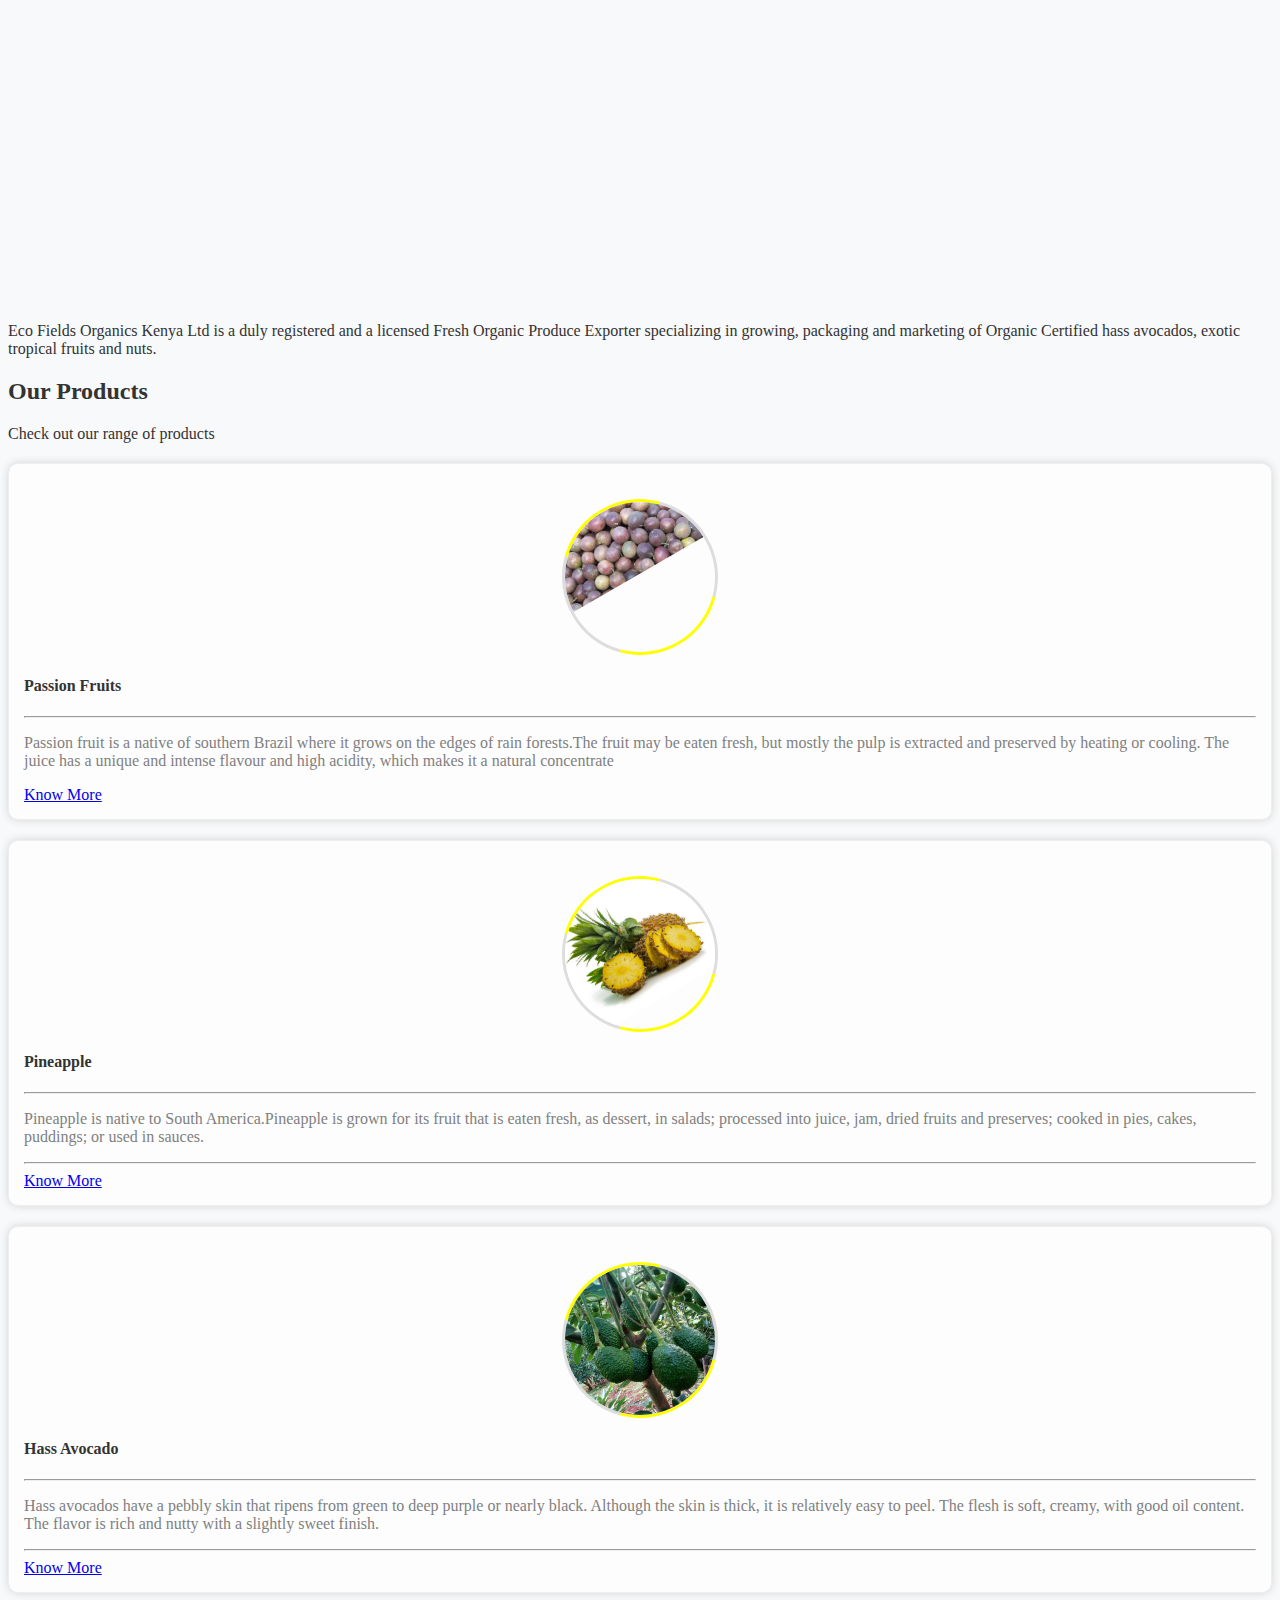
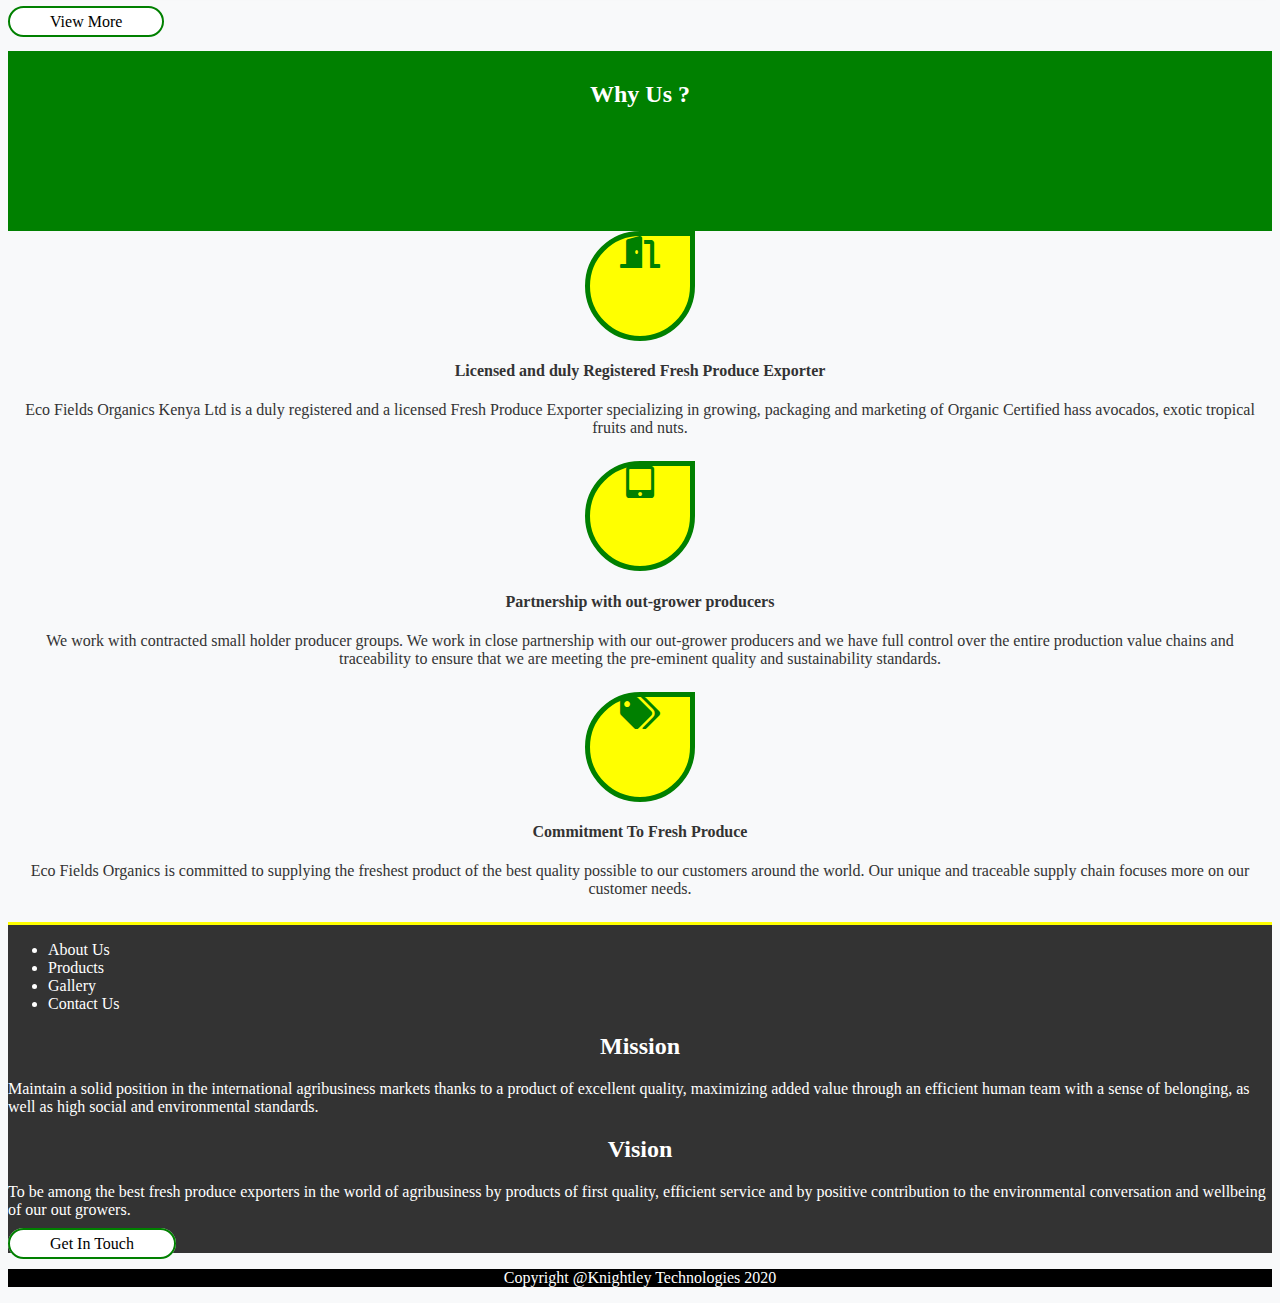
==== commit 948840b1: "updates to the first three pages" ====
--- a/index.html
+++ b/index.html
@@ -48,31 +48,30 @@
   </ol>
   <div class="carousel-inner">
     <div class="carousel-item active">
-      <img class="w-100" src='img/img1.jpg'/>
+      <img class="w-100" src='img/img5.jpg'/>
       <div class="container">
         <div class="carousel-caption text-left">
-          <h1>Example headline.</h1>
-          <p>Cras justo odio, dapibus ac facilisis in, egestas eget quam. Donec id elit non mi porta gravida at eget metus. Nullam id dolor id nibh ultricies vehicula ut id elit.</p>
-          <p><a class="btn" id="readmore"href="contact.html" role="button">Contact us today</a></p>
+        
+          <p>Licensed Exporters of Organic Produce.</p>
+          <p><a class="btn" id="readmore"href="about.html" role="button">Learn more</a></p>
         </div>
       </div>
     </div>
     <div class="carousel-item">
-     <img class="w-100" src='img/img1.jpg'/>
+     <img class="w-100" src='img/img4.jpg'/>
       <div class="container">
         <div class="carousel-caption">
-          <h1>Another example headline.</h1>
-          <p>Cras justo odio, dapibus ac facilisis in, egestas eget quam. Donec id elit non mi porta gravida at eget metus. Nullam id dolor id nibh ultricies vehicula ut id elit.</p>
-          <p><a class="btn" id="readmore" href="products.html" role="button">Learn more</a></p>
+          
+          <p>Choose from our numerous products</p>
+          <p><a class="btn" id="readmore" href="products.html" role="button">shop</a></p>
         </div>
       </div>
     </div>
     <div class="carousel-item">
-      <img class="w-100" src='img/img1.jpg'/>
+      <img class="w-100" src='img/img6.jpg'/>
       <div class="container">
         <div class="carousel-caption text-right">
-          <h1>One more for good measure.</h1>
-          <p>Cras justo odio, dapibus ac facilisis in, egestas eget quam. Donec id elit non mi porta gravida at eget metus. Nullam id dolor id nibh ultricies vehicula ut id elit.</p>
+          <h1>Get in touch with us for more informatiom</h1>
           <p><a class="btn"id="readmore" href="gallery.html" role="button">Browse gallery</a></p>
         </div>
       </div>
@@ -111,7 +110,7 @@
 		<div class="row">
 			<div class="col-sm-6 offset-sm-3 mt-4 mb-4">
 				<h2 class="text-center">Our Products</h2>
-				<p class="text-center">Lorem Ipsum is simply dummy text of the printing and typesetting industry</p>
+				<p class="text-center">Check out our range of products</p>
 			</div>
 		</div>
 
@@ -126,7 +125,7 @@
 					<p>Passion fruit is a native of southern Brazil where it grows on the edges of rain forests.The fruit may be eaten fresh, 
             but mostly the pulp is extracted and preserved by heating or cooling. The juice has a unique and intense flavour and high acidity,
              which makes it a natural concentrate</p>
-					<a href="#" class="btn btn-success">Know More</a>
+					<a href="products.html" class="btn btn-success">Know More</a>
 				</div>
 			</div>
 
@@ -142,7 +141,7 @@
              into juice, jam, dried fruits and preserves; 
             cooked in pies, cakes, puddings; or used in sauces.   </p>
 					<hr>
-					<a href="pineapple.html" class="btn btn-success">Know More</a>
+					<a href="products.html" class="btn btn-success">Know More</a>
 				</div>
 			</div>
 
@@ -157,7 +156,7 @@
              Although the skin is thick, it is relatively easy to peel. 
             The flesh is soft, creamy, with good oil content. The flavor is rich and nutty with a slightly sweet finish. </p>
 					<hr>
-					<a href="#" class="btn btn-success">Know More</a>
+					<a href="products.html" class="btn btn-success">Know More</a>
 				</div>
 			</div>
 		</div>
@@ -166,7 +165,10 @@
   </section>
 
   <!--Get more products-->
-  <a href="products.html" class="viewmore">View More</a>
+
+  <div class="row justify-content-center">
+  <a href="" class="mb-4" id="readmore">View More</a>
+</div>
 <!--Products-->
 <section class="products">
 <div class="home-products-section">
@@ -178,11 +180,11 @@
 
 <!--Not sure yet-->
 <!--Company Description-->
-<section class="company-description">>
+<section class="company-description">
   
     <div class="container">
      <div class="row">
-       <div class="col-md-3 col-sm-6 company-description-1 description mt-5">
+       <div class="col-md-4 col-sm-12 company-description-1 description mt-5">
         <i class="fas fa-door-open fa-2x center circle-icon"></i>
         <h4 class="company-desc">Licensed and duly Registered Fresh Produce Exporter</h4>
         Eco Fields Organics Kenya Ltd is a duly registered and a licensed 
@@ -190,7 +192,7 @@
           of Organic Certified hass avocados, exotic tropical fruits and nuts. 
          
        </div>
-       <div class="col-md-3 col-sm-6 company-description-2  description mt-5">
+       <div class="col-md-4 col-sm-12 company-description-2  description mt-5">
         <i class="fas fa-tablet-alt fa-2x center circle-icon"></i>
         <h4 class="company-desc">Partnership with out-grower producers</h4>
         <p class="main-company-description"> We work with contracted small holder producer groups.
@@ -198,7 +200,7 @@
          full control over the entire production value chains and traceability to ensure that we are meeting the pre-eminent quality and sustainability standards.
          <p>
       </div>
-      <div class=" col-md-3  col-sm-6 company-description-3 description mt-5">
+      <div class=" col-md-4  col-sm-12 company-description-3 description mt-5">
         <i class="fas fa-tags fa-2x center circle-icon"></i> 
         <h4 class="company-desc">Commitment To Fresh Produce</h4>
       <p class="main-company-description">
@@ -206,14 +208,7 @@
            of the best quality possible to our customers around the world. Our unique and traceable supply chain focuses more on our customer needs.
           </p>
         </div>
-        <div class=" col-md-3 col-sm-6 company-description-3 description mt-5">
-          <i class="fas fa-tags fa-2x center circle-icon"></i> 
-          <h4 class="company-desc">Commitment To Fresh Produce</h4>
-        <p class="main-company-description">
-            Eco Fields Organics is committed to supplying the freshest product
-             of the best quality possible to our customers around the world. Our unique and traceable supply chain focuses more on our customer needs.
-            </p>
-          </div>
+    
     </div>
     <div>
   </section>
@@ -247,14 +242,14 @@
               by positive contribution to the environmental conversation and wellbeing of our out growers.
            </p>
         </div>
-        <div class="col-md-3">
+        <div class="col-md-3 justify-content-center">
             <a href=""id="readmore" class="">Get In Touch</a>
       </div>
     </div>
    
     </footer>
     <div class="copyright">
-      <p>Copyright @Knightley Technologies</p>
+      <p>Copyright @Knightley Technologies 2020</p>
     </div>
 
 <script src="https://code.jquery.com/jquery-3.5.1.slim.min.js" integrity="sha384-DfXdz2htPH0lsSSs5nCTpuj/zy4C+OGpamoFVy38MVBnE+IbbVYUew+OrCXaRkfj" crossorigin="anonymous"></script>
--- a/css/style.css
+++ b/css/style.css
@@ -25,6 +25,16 @@
     border-radius:90px;
     background: rgb(255, 255, 255);
   }
+  #readmore1
+  {
+ 
+    padding:5px 20px;
+    text-decoration: none;
+    color:black;
+    border:2px solid yellow;
+    border-radius:90px;
+    background: rgb(255, 255, 255);
+  }
   .viewmore a{
     justify-content: center;
     align-items: center;
@@ -46,6 +56,10 @@
   background: green;
  } 
   #readmore:hover{
+    background: yellow;
+
+  }
+  #readmore1:hover{
     background: yellow;
 
   }
@@ -378,11 +392,11 @@
 .overlayone{
   width:25vw;
   height: 25vh;
-
+  display: block;
   position: relative;
 }
 .overlayinn {
-  background-color: rgba(0, 182, 158, 0.7);
+  background-color: rgba(98, 243, 224, 0.7);
   height: 100%;
   width: 100%;
   opacity: 0;
@@ -397,4 +411,34 @@
   transition: opacity .5s;
 }
 
-
+.get_more_products 
+{
+  text-decoration: none;
+  text-align:center;
+  display:block;
+  margin-bottom: 40px;
+  border:2px solid green ;
+  border-radius: 30px;
+  padding:5px 40px;
+
+}
+
+.centre_btn
+{
+  
+    background-color:yellow;
+    border: none;
+    color: white;
+    padding: 20px 34px;
+    text-align: center;
+    text-decoration: none;
+    display: inline-block;
+    font-size: 20px;
+    margin: 4px 2px;
+    cursor: pointer;
+  
+}
+.guarantee
+{
+  background-color:#fff;
+}